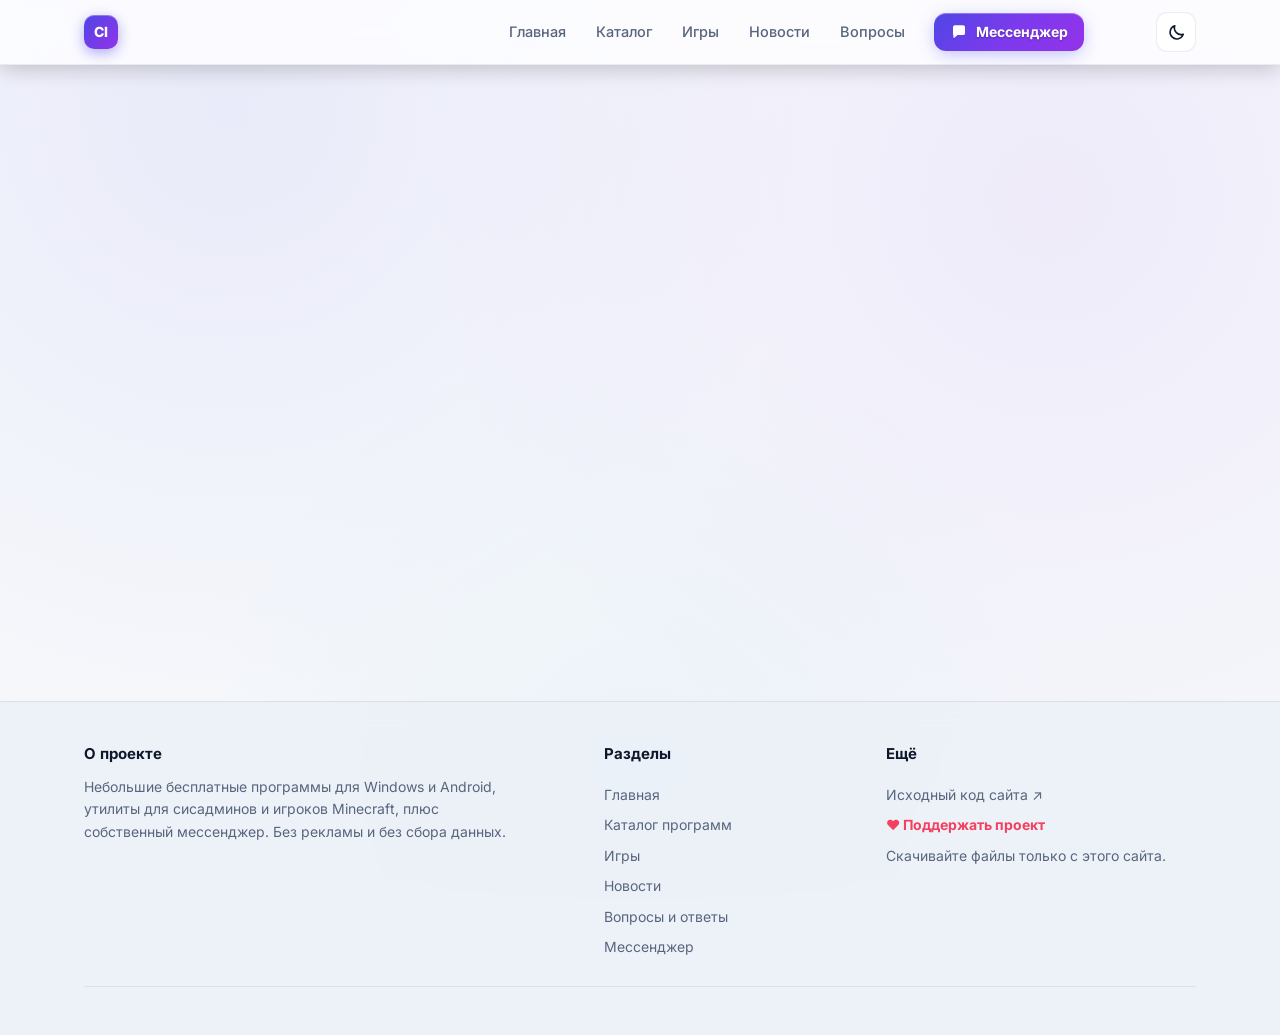
==== index.html @ 5ca85c85 "Новое оформление сайта: Modern Glassmorphism & Tech" ====
<!doctype html>
<html lang="ru">
<head>
<meta charset="utf-8">
<meta name="viewport" content="width=device-width, initial-scale=1, viewport-fit=cover">
<title>CISOFT — программы для Windows, Android и Minecraft</title>
<meta name="description" content="Бесплатные программы для Windows, Android, Minecraft и системных администраторов">
<meta name="theme-color" content="#111217">
<link rel="manifest" href="manifest.webmanifest">
<link rel="icon" href="img/pc-monitor/icon.png">
<link rel="apple-touch-icon" href="messenger/icons/icon-192.png">
<link rel="preconnect" href="https://fonts.googleapis.com">
<link rel="preconnect" href="https://fonts.gstatic.com" crossorigin>
<link href="https://fonts.googleapis.com/css2?family=Inter:wght@400;500;600;700;800&display=swap" rel="stylesheet">
<script>
  // Тема до отрисовки (без вспышки): сохранённая или системная
  (function () {
    var t = null;
    try { t = localStorage.getItem("ci-theme"); } catch (e) {}
    if (t !== "light" && t !== "dark") t = window.matchMedia && matchMedia("(prefers-color-scheme: light)").matches ? "light" : "dark";
    document.documentElement.setAttribute("data-theme", t);
  })();
</script>
<link rel="stylesheet" href="style.css">
<link rel="stylesheet" href="css/theme.css">
<link rel="stylesheet" href="css/header.css">
<link rel="stylesheet" href="css/catalog.css">
<link rel="stylesheet" href="css/pages.css">
<link rel="stylesheet" href="css/messenger.css">
<link rel="stylesheet" href="css/account.css">
<link rel="stylesheet" href="css/account-page.css">
<link rel="stylesheet" href="css/games.css">
<link rel="stylesheet" href="css/home.css">
<link rel="stylesheet" href="css/home-blocks.css">
</head>
<body>
<a class="skip" href="#app">К содержимому</a>
<header class="top" id="top">
  <div class="wrap">
    <a class="brand" href="#/"><span class="logo" id="logo">CI</span><span id="site-name"></span></a>
    <nav class="nav" aria-label="Разделы">
      <a href="#/" data-nav="home">Главная</a>
      <a href="#/catalog" data-nav="catalog">Каталог</a>
      <a href="#/games" data-nav="games">Игры</a>
      <a href="#/news" data-nav="news">Новости</a>
      <a href="#/faq" data-nav="faq">Вопросы</a>
      <a id="contact-link" href="#" target="_blank" rel="noopener" hidden>Связь</a>
      <a class="nav-ext" href="messenger/" target="_blank" rel="noopener"><span class="ext-long">Открыть в отдельной вкладке</span><span class="ext-short">В новой вкладке</span> ↗</a>
    </nav>
    <a class="nav-msg" href="#/messenger" data-nav="messenger">
      <svg viewBox="0 0 24 24" aria-hidden="true"><path d="M4 5.5A2.5 2.5 0 0 1 6.5 3h11A2.5 2.5 0 0 1 20 5.5v8a2.5 2.5 0 0 1-2.5 2.5H10l-4.2 3.6c-.5.4-1.3.1-1.3-.6V16A2.5 2.5 0 0 1 4 13.5z"/></svg>
      <span>Мессенджер</span><b class="nbadge" data-unread hidden></b>
    </a>
    <div class="acc-slot" id="acc-slot"></div>
    <button class="theme-btn" id="theme-btn" type="button" aria-label="Сменить тему" title="Сменить тему">
      <svg class="i-sun" viewBox="0 0 24 24" aria-hidden="true"><circle cx="12" cy="12" r="4.2"/><path d="M12 2v2.5M12 19.5V22M4.2 4.2 6 6M18 18l1.8 1.8M2 12h2.5M19.5 12H22M4.2 19.8 6 18M18 6l1.8-1.8"/></svg>
      <svg class="i-moon" viewBox="0 0 24 24" aria-hidden="true"><path d="M20.5 14.2A8.5 8.5 0 0 1 9.8 3.5a8.5 8.5 0 1 0 10.7 10.7z"/></svg>
    </button>
  </div>
</header>

<main id="app" class="wrap" tabindex="-1"></main>

<footer class="foot" id="foot">
  <div class="wrap">
    <div class="foot-about">
      <b>О проекте</b>
      <p>Небольшие бесплатные программы для Windows и Android, утилиты для сисадминов и игроков Minecraft, плюс собственный мессенджер. Без рекламы и без сбора данных.</p>
    </div>
    <div class="foot-links">
      <b>Разделы</b>
      <a href="#/">Главная</a>
      <a href="#/catalog">Каталог программ</a>
      <a href="#/games">Игры</a>
      <a href="#/news">Новости</a>
      <a href="#/faq">Вопросы и ответы</a>
      <a href="#/messenger">Мессенджер</a>
    </div>
    <div class="foot-links">
      <b>Ещё</b>
      <a href="https://github.com/dimka20cs2-sys/cisoft" target="_blank" rel="noopener">Исходный код сайта ↗</a>
      <a id="foot-contact" href="#" target="_blank" rel="noopener" hidden>Связь</a>
      <a class="foot-donate" href="https://send.monobank.ua/jar/9qj3AaxzT8" target="_blank" rel="noopener">♥ Поддержать проект</a>
      <span class="muted">Скачивайте файлы только с этого сайта.</span>
    </div>
    <div class="foot-copy" id="copy"></div>
  </div>
</footer>

<script src="items.js"></script>
<script src="js/core.js"></script>
<script src="js/catalog.js"></script>
<script src="js/item.js"></script>
<script src="js/item-extras.js"></script>
<script src="js/shop.js"></script>
<script src="js/news.js"></script>
<script src="js/faq.js"></script>
<script src="js/games.js"></script>
<script src="js/lan.js"></script>
<script src="js/home.js"></script>
<script src="js/home-blocks.js"></script>
<script src="js/home-info.js"></script>
<script src="js/messenger-host.js"></script>
<script src="js/ui.js"></script>
<script src="js/router.js"></script>
<script type="module" src="js/stats.js"></script>
<script type="module" src="js/account.js"></script>
<script type="module" src="js/games-top.js"></script>
</body>
</html>
---- style.css ----
/* Базовые стили CISOFT — Modern Glassmorphism & Tech Edition
   Тёмная тема по умолчанию; светлая — css/theme.css */
:root {
  --bg: #090a10;
  --bg2: #0f121d;
  --card: rgba(18, 22, 36, 0.65);
  --card2: rgba(28, 34, 56, 0.72);
  --card-hover: rgba(26, 32, 54, 0.88);
  --line: rgba(255, 255, 255, 0.08);
  --line2: rgba(255, 255, 255, 0.16);
  --glass-highlight: inset 0 1px 0 0 rgba(255, 255, 255, 0.12);
  --text: #f1f3f9;
  --muted: #8b95aa;

  /* Электрик индиго + неоновый фиолетовый акценты */
  --accent: #6366f1;
  --accent2: #a855f7;
  --accent-cyan: #06b6d4;
  --link: #818cf8;
  --link-hover: #a5b4fc;
  --good: #10b981;
  --warn: #f59e0b;
  --danger: #f43f5e;

  --head-bg: rgba(9, 10, 16, 0.72);
  --head-border: rgba(255, 255, 255, 0.08);
  --shadow: 0 20px 50px rgba(0, 0, 0, 0.6);
  --shadow-card: 0 8px 24px rgba(0, 0, 0, 0.35);
  --glow-accent: 0 0 24px rgba(99, 102, 241, 0.28);

  --radius: 16px;
  --radius-sm: 10px;
  --radius-lg: 22px;
  --hdr: 64px;

  /* Бейджи категорий */
  --b-sys: #818cf8;
  --b-games: #34d399;
  --b-config: #fbbf24;
  --b-media: #f472b6;
  --b-social: #38bdf8;
  --b-admin: #22d3ee;
  --b-android: #4ade80;
  --b-vpn: #a78bfa;
  --b-other: #c084fc;

  color-scheme: dark;
}

* { box-sizing: border-box; }
html { scroll-behavior: smooth; }
@media (prefers-reduced-motion: reduce) { html { scroll-behavior: auto; } }

body {
  margin: 0;
  background-color: var(--bg);
  background-image:
    radial-gradient(circle at 18% 12%, color-mix(in srgb, var(--accent) 9%, transparent) 0%, transparent 45%),
    radial-gradient(circle at 82% 22%, color-mix(in srgb, var(--accent2) 8%, transparent) 0%, transparent 50%),
    radial-gradient(circle at 50% 85%, color-mix(in srgb, var(--accent-cyan) 5%, transparent) 0%, transparent 45%);
  background-attachment: fixed;
  color: var(--text);
  font: 15px/1.6 "Inter", system-ui, -apple-system, BlinkMacSystemFont, "Segoe UI", Roboto, sans-serif;
  -webkit-font-smoothing: antialiased;
  -moz-osx-font-smoothing: grayscale;
}

/* Стилизация скроллбара */
::-webkit-scrollbar { width: 10px; height: 10px; }
::-webkit-scrollbar-track { background: var(--bg); }
::-webkit-scrollbar-thumb {
  background: color-mix(in srgb, var(--line2) 70%, transparent);
  border-radius: 99px;
  border: 2px solid var(--bg);
}
::-webkit-scrollbar-thumb:hover { background: var(--accent); }

a { color: var(--link); text-decoration: none; transition: color .15s, opacity .15s; }
a:hover { color: var(--link-hover); text-decoration: none; }
img { max-width: 100%; display: block; }
button { font: inherit; color: inherit; }
:focus-visible { outline: 2px solid var(--accent); outline-offset: 3px; }
.wrap { max-width: 1160px; margin: 0 auto; padding: 0 24px; }
#app { outline: none; min-height: calc(100vh - var(--hdr) - 200px); }
.muted { color: var(--muted); }

/* ── шапка ── */
.top {
  position: sticky; top: 0; z-index: 30;
  background: var(--head-bg);
  backdrop-filter: blur(20px) saturate(180%);
  -webkit-backdrop-filter: blur(20px) saturate(180%);
  border-bottom: 1px solid var(--head-border);
  box-shadow: 0 4px 20px rgba(0, 0, 0, 0.2);
}
.top .wrap { display: flex; align-items: center; gap: 16px; height: 64px; }
.brand {
  display: flex; align-items: center; gap: 11px;
  color: var(--text); font-weight: 700; font-size: 18px; letter-spacing: -.3px;
}
.brand:hover { text-decoration: none; }
.logo {
  width: 34px; height: 34px; border-radius: 10px; flex: none;
  background: linear-gradient(135deg, var(--accent), var(--accent2));
  display: grid; place-items: center; color: #fff; font-weight: 800; font-size: 14px;
  box-shadow: 0 4px 14px color-mix(in srgb, var(--accent) 45%, transparent), inset 0 1px 0 rgba(255, 255, 255, 0.3);
  transition: transform .2s, box-shadow .2s;
}
.brand:hover .logo { transform: scale(1.05); box-shadow: 0 6px 18px color-mix(in srgb, var(--accent) 60%, transparent); }
.top nav { margin-left: auto; display: flex; gap: 18px; }
.top nav a { color: var(--muted); font-size: 14.5px; font-weight: 500; }
.top nav a:hover { color: var(--text); text-decoration: none; }

/* ── герой каталога ── */
.hero { padding: 56px 0 32px; }
.hero h1 { font-size: clamp(32px, 5vw, 48px); line-height: 1.15; margin: 0 0 14px; letter-spacing: -.8px; font-weight: 800; }
.hero h1 span {
  background: linear-gradient(135deg, #fff 20%, var(--accent) 60%, var(--accent2) 100%);
  -webkit-background-clip: text; background-clip: text; color: transparent;
}
.hero p { color: var(--muted); font-size: 17px; max-width: 640px; margin: 0; line-height: 1.55; }

/* ── фильтры и поиск ── */
.tools { display: flex; flex-wrap: wrap; gap: 10px; align-items: center; margin: 12px 0 20px; }
.chip {
  border: 1px solid var(--line);
  background: var(--card);
  backdrop-filter: blur(12px); -webkit-backdrop-filter: blur(12px);
  color: var(--muted);
  padding: 8px 16px; border-radius: 99px; font: inherit; font-size: 14px; font-weight: 500; cursor: pointer;
  box-shadow: var(--glass-highlight);
  transition: all .2s cubic-bezier(0.16, 1, 0.3, 1);
}
.chip:hover {
  color: var(--text);
  border-color: var(--line2);
  transform: translateY(-1px);
  background: var(--card2);
}
.chip.on {
  background: linear-gradient(135deg, var(--accent), var(--accent2));
  border-color: transparent;
  color: #fff;
  box-shadow: 0 4px 16px color-mix(in srgb, var(--accent) 45%, transparent), inset 0 1px 0 rgba(255, 255, 255, 0.25);
}
.chip b { font-weight: 700; opacity: .85; margin-left: 5px; }

.search {
  margin-left: auto; min-width: 0; flex: 0 1 290px;
  background: var(--card);
  backdrop-filter: blur(12px); -webkit-backdrop-filter: blur(12px);
  border: 1px solid var(--line);
  color: var(--text);
  padding: 9px 16px; border-radius: 12px; font: inherit; font-size: 14px; outline: none;
  box-shadow: var(--glass-highlight);
  transition: border-color .2s, box-shadow .2s, background-color .2s;
}
.search::placeholder { color: var(--muted); }
.search:focus {
  border-color: var(--accent);
  background: var(--card2);
  box-shadow: 0 0 0 3px color-mix(in srgb, var(--accent) 25%, transparent), 0 8px 20px rgba(0, 0, 0, 0.25);
}

/* ── сетка карточек ── */
.grid { display: grid; grid-template-columns: repeat(auto-fill, minmax(300px, 1fr)); gap: 18px; padding-bottom: 60px; }
.card {
  position: relative;
  background: var(--card);
  backdrop-filter: blur(14px) saturate(160%);
  -webkit-backdrop-filter: blur(14px) saturate(160%);
  border: 1px solid var(--line);
  border-radius: var(--radius);
  padding: 22px;
  color: var(--text);
  display: flex; flex-direction: column; gap: 14px;
  box-shadow: var(--shadow-card), var(--glass-highlight);
  transition: transform .25s cubic-bezier(0.16, 1, 0.3, 1),
              border-color .25s ease,
              box-shadow .25s ease,
              background-color .25s ease;
}
.card:hover {
  background: var(--card-hover);
  border-color: color-mix(in srgb, var(--accent) 40%, var(--line2));
  transform: translateY(-4px);
  box-shadow: 0 18px 40px -8px rgba(0, 0, 0, 0.6),
              0 0 25px -4px color-mix(in srgb, var(--accent) 25%, transparent),
              var(--glass-highlight);
}
.card-head { display: flex; gap: 15px; align-items: center; }
.icon {
  width: 52px; height: 52px; border-radius: 13px; flex: none; object-fit: cover;
  background: var(--card2);
  box-shadow: 0 4px 12px rgba(0, 0, 0, 0.25), inset 0 1px 0 rgba(255, 255, 255, 0.1);
}
.icon.big { width: 88px; height: 88px; border-radius: 20px; box-shadow: 0 8px 24px rgba(0, 0, 0, 0.35); }
.icon.ph {
  display: grid; place-items: center; font-weight: 800; font-size: 22px; color: #fff;
  background: linear-gradient(135deg, var(--accent), var(--accent2));
}
.icon.big.ph { font-size: 36px; }
.card h3 { margin: 0 0 2px; font-size: 18.5px; font-weight: 700; line-height: 1.3; letter-spacing: -.2px; }
.card p { margin: 0; color: var(--muted); font-size: 14px; line-height: 1.55; flex: 1; }
.meta { display: flex; flex-wrap: wrap; align-items: center; gap: 8px 14px; font-size: 13px; color: var(--muted); }

/* Бейджи */
.badge {
  display: inline-flex; align-items: center; font-size: 12px; font-weight: 600; padding: 3px 10px; border-radius: 99px;
  background: color-mix(in srgb, var(--b-sys) 14%, transparent);
  color: var(--b-sys);
  border: 1px solid color-mix(in srgb, var(--b-sys) 28%, transparent);
  backdrop-filter: blur(8px);
  letter-spacing: .1px;
}
.badge.modpack, .badge.games {
  background: color-mix(in srgb, var(--b-games) 14%, transparent);
  color: var(--b-games);
  border-color: color-mix(in srgb, var(--b-games) 28%, transparent);
}
.badge.config {
  background: color-mix(in srgb, var(--b-config) 14%, transparent);
  color: var(--b-config);
  border-color: color-mix(in srgb, var(--b-config) 28%, transparent);
}
.badge.system {
  background: color-mix(in srgb, var(--b-sys) 14%, transparent);
  color: var(--b-sys);
  border-color: color-mix(in srgb, var(--b-sys) 28%, transparent);
}
.badge.media {
  background: color-mix(in srgb, var(--b-media) 14%, transparent);
  color: var(--b-media);
  border-color: color-mix(in srgb, var(--b-media) 28%, transparent);
}
.badge.social {
  background: color-mix(in srgb, var(--b-social) 14%, transparent);
  color: var(--b-social);
  border-color: color-mix(in srgb, var(--b-social) 28%, transparent);
}
.badge.admin {
  background: color-mix(in srgb, var(--b-admin) 14%, transparent);
  color: var(--b-admin);
  border-color: color-mix(in srgb, var(--b-admin) 28%, transparent);
}
.badge.android {
  background: color-mix(in srgb, var(--b-android) 14%, transparent);
  color: var(--b-android);
  border-color: color-mix(in srgb, var(--b-android) 28%, transparent);
}
.badge.vpn {
  background: color-mix(in srgb, var(--b-vpn) 14%, transparent);
  color: var(--b-vpn);
  border-color: color-mix(in srgb, var(--b-vpn) 28%, transparent);
}
.badge.other {
  background: color-mix(in srgb, var(--b-other) 14%, transparent);
  color: var(--b-other);
  border-color: color-mix(in srgb, var(--b-other) 28%, transparent);
}

.group { margin-bottom: 38px; }
.group .grid { padding-bottom: 0; }
.group-title { font-size: 21px; font-weight: 700; margin: 0 0 16px; display: flex; align-items: center; gap: 10px; letter-spacing: -.3px; }
.group-title span {
  font-size: 13px; font-weight: 600; color: var(--muted);
  background: var(--card); border: 1px solid var(--line); border-radius: 99px; padding: 2px 10px;
  backdrop-filter: blur(8px);
}
#grid { padding-bottom: 40px; }
.empty { color: var(--muted); padding: 50px 0; grid-column: 1 / -1; text-align: center; font-size: 16px; }

/* ── страница публикации ── */
.back { display: inline-flex; align-items: center; gap: 6px; margin: 28px 0 18px; color: var(--muted); font-size: 14.5px; font-weight: 500; }
.back:hover { color: var(--text); }
.item-head { display: flex; gap: 24px; align-items: center; flex-wrap: wrap; }
.item-head h1 { margin: 6px 0 4px; font-size: clamp(28px, 4vw, 38px); font-weight: 800; line-height: 1.2; letter-spacing: -.6px; }
.item-head p { margin: 6px 0 0; color: var(--muted); max-width: 660px; font-size: 16px; line-height: 1.55; }
.layout { display: grid; grid-template-columns: minmax(0, 1fr) 320px; gap: 32px; margin: 32px 0 70px; }
@media (max-width: 860px) { .layout { grid-template-columns: minmax(0, 1fr); } .side { order: -1; } .dl { position: static; } }

.dl {
  background: var(--card);
  backdrop-filter: blur(16px) saturate(160%);
  -webkit-backdrop-filter: blur(16px) saturate(160%);
  border: 1px solid var(--line);
  border-radius: var(--radius);
  padding: 22px; position: sticky; top: calc(var(--hdr) + 20px);
  box-shadow: var(--shadow-card), var(--glass-highlight);
}

/* Кнопки */
.btn {
  display: flex; align-items: center; justify-content: center; gap: 8px; width: 100%;
  background: linear-gradient(135deg, #4f46e5 0%, #7c3aed 50%, #9333ea 100%);
  color: #fff; font-weight: 700; font-size: 16px;
  padding: 14px 20px; border-radius: 12px; border: 0; cursor: pointer; text-align: center;
  box-shadow: 0 8px 24px -4px rgba(99, 102, 241, 0.45), inset 0 1px 0 rgba(255, 255, 255, 0.3);
  transition: transform .2s cubic-bezier(0.16, 1, 0.3, 1), box-shadow .2s ease, filter .2s ease;
}
.btn:hover {
  text-decoration: none;
  filter: brightness(1.08);
  transform: translateY(-2px);
  box-shadow: 0 12px 28px -4px rgba(99, 102, 241, 0.6), inset 0 1px 0 rgba(255, 255, 255, 0.4);
}
.btn:active { transform: translateY(0); }
.dl-list { display: grid; gap: 10px; }
.btn.btn2 {
  background: var(--card2);
  color: var(--text);
  font-size: 15px; padding: 12px; font-weight: 600;
  border: 1px solid var(--line2);
  box-shadow: var(--glass-highlight);
}
.btn.btn2:hover {
  background: var(--card-hover);
  border-color: var(--accent);
  box-shadow: 0 6px 18px rgba(0, 0, 0, 0.3), var(--glass-highlight);
}
.btn small { font-weight: 400; opacity: .85; }
.dl dl { margin: 18px 0 0; display: grid; grid-template-columns: auto 1fr; gap: 9px 12px; font-size: 14px; }
.dl dt { color: var(--muted); }
.dl dd { margin: 0; text-align: right; font-weight: 500; }
.dl h4 { margin: 20px 0 8px; font-size: 12.5px; color: var(--muted); font-weight: 700; text-transform: uppercase; letter-spacing: .6px; }
.dl ul { margin: 0; padding-left: 18px; font-size: 14px; line-height: 1.55; }

.shots .main {
  display: block; width: 100%; padding: 0; border-radius: var(--radius); overflow: hidden;
  border: 1px solid var(--line); cursor: zoom-in; background: var(--bg2);
  box-shadow: var(--shadow);
  transition: border-color .2s;
}
.shots .main:hover { border-color: var(--line2); }
.shots .main img { width: 100%; display: block; }
.thumbs { display: flex; gap: 10px; margin-top: 12px; overflow-x: auto; padding-bottom: 4px; }
.thumbs button {
  flex: none; width: 140px; padding: 0; border: 2px solid transparent; border-radius: 10px; overflow: hidden;
  background: var(--bg2); cursor: pointer; opacity: .65;
  transition: opacity .2s, border-color .2s, transform .2s;
}
.thumbs button:hover { opacity: .9; transform: translateY(-2px); }
.thumbs button.on { border-color: var(--accent); opacity: 1; box-shadow: 0 4px 14px color-mix(in srgb, var(--accent) 35%, transparent); }
.caption { color: var(--muted); font-size: 13.5px; margin-top: 8px; }

.section { margin-top: 38px; }
.section h2 { font-size: 21px; font-weight: 700; margin: 0 0 14px; letter-spacing: -.3px; }
.section p { margin: 0 0 12px; line-height: 1.6; }
.features { display: grid; grid-template-columns: repeat(auto-fill, minmax(230px, 1fr)); gap: 14px; }
.feature {
  background: var(--card);
  backdrop-filter: blur(12px); -webkit-backdrop-filter: blur(12px);
  border: 1px solid var(--line);
  border-radius: 14px; padding: 16px 18px;
  box-shadow: var(--glass-highlight);
  transition: border-color .2s, transform .2s;
}
.feature:hover { border-color: var(--line2); transform: translateY(-2px); }
.feature b { display: block; margin-bottom: 5px; font-size: 15px; }
.feature span { color: var(--muted); font-size: 14px; line-height: 1.5; }
.note {
  background: color-mix(in srgb, var(--warn) 10%, var(--card));
  border: 1px solid color-mix(in srgb, var(--warn) 35%, transparent);
  border-radius: 14px; padding: 14px 18px; margin-bottom: 12px; font-size: 14.5px;
  backdrop-filter: blur(10px);
}
.log { border-left: 2px solid var(--line2); padding-left: 18px; margin-bottom: 16px; }
.log b { margin-right: 8px; }
.log small { color: var(--muted); }
.log ul { margin: 8px 0 0; padding-left: 18px; color: var(--muted); line-height: 1.55; }
.tags { display: flex; flex-wrap: wrap; gap: 7px; margin-top: 12px; }
.tag {
  font-size: 12.5px; color: var(--muted);
  background: var(--card);
  border: 1px solid var(--line); border-radius: 99px; padding: 3px 11px;
  backdrop-filter: blur(8px);
}

/* ── лайтбокс ── */
.lightbox {
  position: fixed; inset: 0; z-index: 80;
  background: rgba(5, 6, 12, 0.94);
  backdrop-filter: blur(16px); -webkit-backdrop-filter: blur(16px);
  display: grid; place-items: center; padding: 24px; cursor: zoom-out;
}
.lightbox img { max-height: 92vh; width: auto; border-radius: 12px; box-shadow: 0 25px 60px rgba(0, 0, 0, 0.8); }

/* ── подвал ── */
footer { border-top: 1px solid var(--line); color: var(--muted); font-size: 14px; }
footer .wrap { display: flex; flex-wrap: wrap; gap: 10px 24px; padding: 24px 24px; }
footer .right { margin-left: auto; }

/* ── магазин Pro ── */
.pro-badge {
  display: inline-block; font-size: 11px; font-weight: 800; letter-spacing: .5px; color: #fff;
  padding: 3px 9px; border-radius: 99px;
  background: linear-gradient(135deg, #f59e0b, #ec4899);
  box-shadow: 0 2px 10px rgba(245, 158, 11, 0.35);
  vertical-align: middle; margin-left: 6px;
}
.shop {
  background: var(--card);
  backdrop-filter: blur(16px) saturate(160%);
  -webkit-backdrop-filter: blur(16px) saturate(160%);
  border: 1px solid var(--line); border-radius: var(--radius); padding: 24px; margin-bottom: 18px;
  position: relative; overflow: hidden;
  box-shadow: var(--shadow-card), var(--glass-highlight);
}
.shop::before { content: ""; position: absolute; inset: 0 0 auto 0; height: 3px; background: linear-gradient(90deg, #f59e0b, #ec4899, #a855f7); }
.shop-head { display: flex; align-items: baseline; gap: 10px; flex-wrap: wrap; margin-bottom: 12px; }
.shop-head .pro-badge { margin: 0; }
.shop-price { font-size: 30px; font-weight: 800; letter-spacing: -.5px; }
.shop-head small { color: var(--muted); font-size: 14px; }
.shop-perks { margin: 0 0 16px; padding-left: 20px; font-size: 14.5px; line-height: 1.6; }
.shop-perks li { margin: 4px 0; }
.shop-buttons { min-height: 48px; }
.shop-wait, .shop-test { color: var(--muted); font-size: 13px; padding: 10px 0; }
.shop-test { color: var(--warn); padding: 0 0 8px; }
.shop-note { color: var(--muted); font-size: 12.5px; margin: 12px 0 0; }
.shop-recover { margin-top: 12px; font-size: 13px; }
.shop-recover summary { cursor: pointer; color: var(--accent); }
.shop-recover form { display: grid; gap: 8px; margin-top: 10px; }
.shop-recover input {
  background: var(--card2); border: 1px solid var(--line); color: var(--text);
  padding: 10px 14px; border-radius: 10px; font: inherit; outline: none;
}
.shop-recover input:focus { border-color: var(--accent); }

.shop-modal {
  position: fixed; inset: 0; z-index: 80;
  background: rgba(5, 6, 12, 0.85);
  backdrop-filter: blur(14px); -webkit-backdrop-filter: blur(14px);
  display: grid; place-items: center; padding: 20px;
}
.shop-dialog {
  position: relative; background: var(--card2);
  backdrop-filter: blur(20px); -webkit-backdrop-filter: blur(20px);
  border: 1px solid var(--line2); border-radius: 20px; padding: 28px;
  max-width: 520px; width: 100%; box-shadow: 0 25px 70px rgba(0, 0, 0, 0.7);
}
.shop-dialog h2 { margin: 0 0 10px; font-size: 22px; }
.shop-dialog textarea {
  width: 100%; background: var(--bg2); color: var(--text); border: 1px solid var(--line);
  border-radius: 11px; padding: 12px; font: 13px Consolas, monospace; resize: none; word-break: break-all;
}
.shop-dialog label { display: block; color: var(--muted); font-size: 13px; margin: 14px 0 6px; }
.shop-row { display: flex; gap: 10px; margin: 14px 0; flex-wrap: wrap; }
.shop-row .btn { width: auto; flex: 1; }
.shop-dialog ol { padding-left: 20px; margin: 10px 0; line-height: 1.55; }
.shop-close { position: absolute; top: 12px; right: 16px; background: none; border: 0; color: var(--muted); font-size: 26px; cursor: pointer; }
.shop-close:hover { color: var(--text); }
.acc-key { display: block; font-size: 11px; color: var(--muted); word-break: break-all; margin-top: 4px; max-height: 2.6em; overflow: hidden; }
.card .pro-price { margin-left: auto; font-weight: 700; color: #f59e0b; }
.badge.pro {
  background: color-mix(in srgb, #f59e0b 16%, transparent);
  color: #f59e0b;
  border-color: color-mix(in srgb, #f59e0b 35%, transparent);
}
---- css/theme.css ----
/* Светлая тема CISOFT — Frosted Glassmorphism Edition
   Включается атрибутом <html data-theme="light"> (см. index.html и js/ui.js).
   Контраст текста ≥ 4.5:1, приятные стеклянные полупрозрачные поверхности. */
:root[data-theme="light"] {
  --bg: #f5f7fb;
  --bg2: #ebf0f8;
  --card: rgba(255, 255, 255, 0.76);
  --card2: rgba(240, 244, 252, 0.82);
  --card-hover: rgba(255, 255, 255, 0.96);
  --line: rgba(15, 23, 42, 0.08);
  --line2: rgba(15, 23, 42, 0.14);
  --glass-highlight: inset 0 1px 0 0 rgba(255, 255, 255, 0.95);
  --text: #0f172a;
  --muted: #58657d;

  --accent: #4f46e5;
  --accent2: #9333ea;
  --accent-cyan: #0891b2;
  --link: #4338ca;
  --link-hover: #312e81;
  --good: #059669;
  --warn: #d97706;
  --danger: #e11d48;

  --head-bg: rgba(255, 255, 255, 0.78);
  --head-border: rgba(15, 23, 42, 0.07);
  --shadow: 0 18px 45px -10px rgba(15, 23, 42, 0.12);
  --shadow-card: 0 4px 18px rgba(15, 23, 42, 0.05);

  --b-sys: #4338ca;
  --b-games: #059669;
  --b-config: #d97706;
  --b-media: #db2777;
  --b-social: #0284c7;
  --b-admin: #0891b2;
  --b-android: #16a34a;
  --b-vpn: #4f46e5;
  --b-other: #7e22ce;

  color-scheme: light;
}

:root[data-theme="light"] body {
  background-color: var(--bg);
  background-image:
    radial-gradient(circle at 18% 12%, color-mix(in srgb, var(--accent) 7%, transparent) 0%, transparent 45%),
    radial-gradient(circle at 82% 22%, color-mix(in srgb, var(--accent2) 6%, transparent) 0%, transparent 50%),
    radial-gradient(circle at 50% 85%, color-mix(in srgb, var(--accent-cyan) 4%, transparent) 0%, transparent 45%);
}

:root[data-theme="light"] ::-webkit-scrollbar-track { background: var(--bg); }
:root[data-theme="light"] ::-webkit-scrollbar-thumb {
  background: color-mix(in srgb, var(--line2) 90%, transparent);
  border: 2px solid var(--bg);
}
:root[data-theme="light"] ::-webkit-scrollbar-thumb:hover { background: var(--accent); }

:root[data-theme="light"] .card:hover {
  box-shadow: 0 16px 36px -8px rgba(79, 70, 229, 0.18),
              0 2px 10px rgba(15, 23, 42, 0.05),
              var(--glass-highlight);
}

:root[data-theme="light"] .note {
  background: rgba(254, 243, 199, 0.7);
  border-color: rgba(245, 158, 11, 0.35);
  color: #78350f;
}

:root[data-theme="light"] .lightbox { background: rgba(10, 12, 22, 0.88); }

/* Переключатель тем: иконка луны/солнца */
.theme-btn .i-moon { display: none; }
:root[data-theme="light"] .theme-btn .i-sun { display: none; }
:root[data-theme="light"] .theme-btn .i-moon { display: block; }

/* Плавный переход при смене темы */
@media (prefers-reduced-motion: no-preference) {
  body, .top, .card, .chip, .dl, .feature, .foot {
    transition: background-color .25s ease, border-color .25s ease, color .25s ease;
  }
}
---- css/header.css ----
/* Шапка главного сайта: разделы, кнопка «Мессенджер», переключатель темы */
.skip {
  position: absolute; left: 12px; top: -60px; z-index: 100;
  background: var(--accent); color: #fff; padding: 8px 16px; border-radius: 10px;
  font-weight: 600;
  box-shadow: 0 4px 16px rgba(99, 102, 241, 0.4);
}
.skip:focus { top: 12px; }
.sr-only {
  position: absolute; width: 1px; height: 1px; padding: 0; margin: -1px;
  overflow: hidden; clip: rect(0 0 0 0); white-space: nowrap; border: 0;
}

.top .nav { display: flex; align-items: center; gap: 4px; margin-left: auto; }
.top .nav a {
  color: var(--muted); font-size: 14.5px; font-weight: 500;
  padding: 7px 13px; border-radius: 10px; white-space: nowrap;
  transition: all .18s cubic-bezier(0.16, 1, 0.3, 1);
}
.top .nav a:hover {
  color: var(--text);
  background: color-mix(in srgb, var(--accent) 10%, var(--card));
  text-decoration: none;
}
.top .nav a.on {
  color: var(--text);
  background: color-mix(in srgb, var(--accent) 16%, var(--card2));
  font-weight: 600;
  box-shadow: var(--glass-highlight);
}
.top .nav .nav-ext { display: none; font-size: 13.5px; color: var(--link); }
.is-msgr .top .nav .nav-ext { display: inline-block; }

.nav-msg {
  position: relative; display: inline-flex; align-items: center; gap: 8px; flex: none;
  padding: 8px 16px; border-radius: 12px; color: #fff; font-weight: 700; font-size: 14px;
  background: linear-gradient(135deg, #4f46e5 0%, #7c3aed 50%, #9333ea 100%);
  box-shadow: 0 4px 18px -2px rgba(99, 102, 241, 0.45), inset 0 1px 0 rgba(255, 255, 255, 0.3);
  text-shadow: 0 1px 2px rgba(10, 10, 30, 0.3);
  transition: all .2s cubic-bezier(0.16, 1, 0.3, 1);
}
.nav-msg:hover {
  text-decoration: none;
  filter: brightness(1.08);
  transform: translateY(-2px);
  box-shadow: 0 8px 24px -2px rgba(99, 102, 241, 0.65), inset 0 1px 0 rgba(255, 255, 255, 0.4);
}
.nav-msg.on {
  box-shadow: 0 0 0 2px var(--bg), 0 0 0 4px var(--accent);
}
.nav-msg svg { width: 18px; height: 18px; fill: #fff; flex: none; }

/* Бейдж непрочитанных */
.nbadge {
  min-width: 20px; height: 20px; padding: 0 6px; border-radius: 99px;
  background: #f43f5e; color: #fff; font-size: 12px; font-weight: 800; line-height: 20px; text-align: center;
  box-shadow: 0 0 0 2px var(--bg), 0 2px 8px rgba(244, 63, 94, 0.5);
  text-shadow: none;
}
.nbadge[hidden] { display: none; }
.nav-msg .nbadge { position: absolute; top: -6px; right: -6px; }

.theme-btn {
  flex: none; width: 40px; height: 40px; display: grid; place-items: center;
  border-radius: 11px;
  border: 1px solid var(--line);
  background: var(--card);
  backdrop-filter: blur(12px); -webkit-backdrop-filter: blur(12px);
  color: var(--text);
  cursor: pointer;
  box-shadow: var(--glass-highlight);
  transition: all .2s cubic-bezier(0.16, 1, 0.3, 1);
}
.theme-btn:hover {
  border-color: var(--accent);
  color: var(--accent);
  background: var(--card2);
  transform: scale(1.05);
  box-shadow: 0 4px 16px color-mix(in srgb, var(--accent) 30%, transparent), var(--glass-highlight);
}
.theme-btn svg {
  width: 19px; height: 19px; fill: none; stroke: currentColor;
  stroke-width: 2; stroke-linecap: round; stroke-linejoin: round;
  transition: transform .3s ease;
}
.theme-btn:hover svg { transform: rotate(18deg); }

/* Телефон: мобильное меню */
@media (max-width: 759px) {
  .top .wrap { height: auto; flex-wrap: wrap; gap: 0 10px; padding-top: 10px; padding-bottom: 0; }
  .brand { height: 42px; margin-right: auto; }
  .nav-msg { order: 2; padding: 7px 13px; font-size: 13.5px; }
  .theme-btn { order: 3; width: 38px; height: 38px; }
  .top .nav {
    order: 4; flex: 1 1 100%; margin: 8px -24px 0; padding: 0 16px 8px;
    overflow-x: auto; scrollbar-width: none;
  }
  .top .nav::-webkit-scrollbar { display: none; }
  .top .nav a { padding: 6px 11px; }
  .is-msgr .top .nav .nav-ext { margin-left: auto; }
}
@media (max-width: 380px) {
  .nav-msg span { display: none; }
  .nav-msg { padding: 8px 11px; }
}
.nav-ext .ext-short { display: none; }
@media (max-width: 759px) {
  .nav-ext .ext-long { display: none; }
  .nav-ext .ext-short { display: inline; }
  .top .nav .nav-ext { font-size: 12.5px; padding-left: 6px; padding-right: 4px; }
}
@media (max-width: 430px) {
  .top .wrap { padding-left: 16px; padding-right: 16px; gap: 0 8px; }
  .top .nav { margin-left: -16px; margin-right: -16px; padding-left: 10px; padding-right: 10px; }
  .nav-msg { padding: 7px 11px; gap: 6px; }
}
@media (max-width: 380px) { .top .nav a { padding: 6px 9px; } }
---- css/catalog.css ----
/* Каталог и страница программы: итог в герое, сортировка, «Новое», счётчики, лайки, QR, «Поделиться»
   Tech & Glassmorphism Edition */
.hero-total {
  display: inline-flex; align-items: center; gap: 8px; margin-top: 18px;
  padding: 6px 16px; border-radius: 99px; font-size: 14px; font-weight: 600;
  background: var(--card);
  backdrop-filter: blur(12px); -webkit-backdrop-filter: blur(12px);
  border: 1px solid var(--line); color: var(--muted);
  box-shadow: var(--glass-highlight);
}
.hero-total::before {
  content: ""; width: 8px; height: 8px; border-radius: 50%;
  background: var(--good);
  box-shadow: 0 0 8px var(--good);
}

.tools2 { display: flex; flex-wrap: wrap; gap: 12px; align-items: center; margin: 0 0 26px; }
.seg {
  display: inline-flex; padding: 4px; gap: 3px;
  background: var(--card);
  backdrop-filter: blur(14px); -webkit-backdrop-filter: blur(14px);
  border: 1px solid var(--line); border-radius: 13px;
  box-shadow: var(--glass-highlight);
}
.seg button {
  border: 0; background: transparent; color: var(--muted); cursor: pointer;
  padding: 7px 14px; border-radius: 9px; font-size: 14px; font-weight: 500;
  transition: all .18s cubic-bezier(0.16, 1, 0.3, 1);
}
.seg button:hover { color: var(--text); }
.seg button.on {
  background: var(--card2);
  color: var(--text);
  font-weight: 600;
  box-shadow: 0 2px 8px rgba(0, 0, 0, 0.25), var(--glass-highlight);
}
@media (max-width: 600px) {
  .search { flex: 1 1 100%; margin-left: 0; }
  .seg { width: 100%; }
  .seg button { flex: 1; padding: 8px 6px; }
}

/* Карточка целиком кликабельна через растянутую ссылку; лайк — поверх */
.card-link { color: inherit; }
.card-link::after { content: ""; position: absolute; inset: 0; border-radius: inherit; }
.card-link:hover { text-decoration: none; }
.card:focus-within { border-color: var(--accent); }
.card-link:focus-visible { outline: none; }

.new-tag {
  display: inline-block; margin-left: 6px; padding: 2px 8px; border-radius: 99px; vertical-align: 1px;
  font-size: 11px; font-weight: 700; letter-spacing: .4px; text-transform: uppercase;
  background: linear-gradient(135deg, var(--accent), var(--accent2)); color: #fff;
  box-shadow: 0 2px 8px color-mix(in srgb, var(--accent) 40%, transparent);
}

/* Числа показываем только когда счётчики загрузились */
.stat { display: none; }
.stats-on .stat { display: inline; }
.stats-on .like .stat { display: inline; }

.like {
  position: relative; z-index: 1; display: inline-flex; align-items: center; gap: 6px;
  border: 1px solid var(--line);
  background: var(--card2);
  backdrop-filter: blur(10px); -webkit-backdrop-filter: blur(10px);
  color: var(--muted);
  padding: 7px 13px; border-radius: 11px; cursor: pointer; font-size: 14px; font-weight: 600;
  box-shadow: var(--glass-highlight);
  transition: color .18s, border-color .18s, background-color .18s, transform .18s;
}
.like:hover {
  color: var(--text); border-color: var(--line2); transform: translateY(-1px);
}
.like .heart { color: var(--muted); transition: transform .2s, color .18s; }
.like.on {
  color: var(--text);
  border-color: rgba(244, 63, 94, 0.5);
  background: rgba(244, 63, 94, 0.12);
  box-shadow: 0 4px 14px rgba(244, 63, 94, 0.25);
}
.like.on .heart { color: #f43f5e; animation: pop .3s ease; }
@keyframes pop { 50% { transform: scale(1.35); } }
@media (prefers-reduced-motion: reduce) { .like.on .heart { animation: none; } }
.like.sm { margin-left: auto; padding: 3px 10px; font-size: 13px; border-radius: 99px; gap: 5px; }
:root[data-theme="light"] .like.on .heart { color: #e11d48; }

/* Появление карточек */
.card.reveal { opacity: 0; transform: translateY(14px); transition: opacity .45s ease, transform .45s ease; }
.card.reveal.in { opacity: 1; transform: none; }

/* Блок скачивания на странице программы */
.rec { margin: -4px 0 6px; font-size: 13px; color: var(--good); text-align: center; font-weight: 700; letter-spacing: .2px; }
.item-actions { display: flex; flex-wrap: wrap; align-items: center; gap: 10px; margin-top: 16px; }
.item-actions .dl-count { font-size: 14px; color: var(--muted); margin-right: auto; }
.stats-on .item-actions .dl-count { display: inline; }
.share-btn {
  display: inline-flex; align-items: center; gap: 7px; cursor: pointer;
  border: 1px solid var(--line);
  background: var(--card2);
  backdrop-filter: blur(10px); -webkit-backdrop-filter: blur(10px);
  color: var(--text);
  padding: 8px 14px; border-radius: 11px; font-size: 14px; font-weight: 600;
  box-shadow: var(--glass-highlight);
  transition: all .18s cubic-bezier(0.16, 1, 0.3, 1);
}
.share-btn:hover { border-color: var(--accent); transform: translateY(-1px); }
.share-btn svg { width: 16px; height: 16px; fill: none; stroke: currentColor; stroke-width: 2; stroke-linecap: round; stroke-linejoin: round; }

.qr {
  display: flex; align-items: center; gap: 16px; margin-top: 18px; padding: 14px;
  background: var(--card2);
  backdrop-filter: blur(10px);
  border: 1px dashed var(--line2); border-radius: 14px;
}
.qr-code { width: 112px; height: 112px; flex: none; border-radius: 10px; overflow: hidden; background: #fff; box-shadow: 0 4px 12px rgba(0, 0, 0, 0.25); }
.qr:not(.ready) .qr-code { background: var(--card2); }
.qr-code svg { width: 100%; height: 100%; display: block; }
---- css/pages.css ----
/* Новости, вопросы и ответы, подвал, «Наверх», тосты
   Tech & Glassmorphism Edition */
.page-head { padding: 52px 0 24px; }
.page-head h1 { font-size: clamp(30px, 4.6vw, 42px); font-weight: 800; margin: 0 0 10px; letter-spacing: -.6px; line-height: 1.2; }
.page-head p { margin: 0; color: var(--muted); font-size: 16.5px; line-height: 1.55; }

/* ── новости ── */
.news { max-width: 800px; padding-bottom: 70px; }
.news-day { position: relative; padding-left: 28px; border-left: 2px solid var(--line2); margin-left: 8px; padding-bottom: 12px; }
.news-date { position: relative; font-size: 15.5px; font-weight: 700; color: var(--muted); margin: 0 0 16px; text-transform: none; }
.news-date::before {
  content: ""; position: absolute; left: -36px; top: 5px; width: 14px; height: 14px; border-radius: 50%;
  background: linear-gradient(135deg, var(--accent), var(--accent2));
  box-shadow: 0 0 0 4px var(--bg), 0 0 12px color-mix(in srgb, var(--accent) 60%, transparent);
}
.news-item {
  display: flex; gap: 16px; align-items: flex-start; margin-bottom: 14px;
  background: var(--card);
  backdrop-filter: blur(14px) saturate(160%);
  -webkit-backdrop-filter: blur(14px) saturate(160%);
  border: 1px solid var(--line); border-radius: var(--radius); padding: 18px 20px;
  box-shadow: var(--shadow-card), var(--glass-highlight);
  transition: all .25s cubic-bezier(0.16, 1, 0.3, 1);
}
.news-item:hover {
  transform: translateY(-3px);
  border-color: color-mix(in srgb, var(--accent) 35%, var(--line2));
  box-shadow: 0 16px 36px -8px rgba(0, 0, 0, 0.4), var(--glass-highlight);
}
.news-icon { flex: none; }
.news-icon .icon { width: 46px; height: 46px; border-radius: 12px; }
.news-body { min-width: 0; flex: 1; }
.news-title { display: flex; flex-wrap: wrap; align-items: center; gap: 8px 12px; }
.news-title > a { font-weight: 700; font-size: 16.5px; color: var(--text); letter-spacing: -.2px; }
.news-title > a:hover { color: var(--link); }
.news-title .new-tag { margin-left: 0; }
.ver { font-size: 13.5px; color: var(--muted); font-weight: 600; }
.news-body p { margin: 8px 0 0; color: var(--muted); font-size: 14.5px; line-height: 1.55; }
.news-body ul { margin: 8px 0 0; padding-left: 20px; font-size: 14.5px; line-height: 1.55; }

/* ── вопросы и ответы ── */
.faq { max-width: 840px; padding-bottom: 70px; }
.faq-sec { margin-bottom: 32px; }
.faq-sec h2 { font-size: 14px; text-transform: uppercase; letter-spacing: .8px; font-weight: 700; color: var(--accent); margin: 0 0 12px; }
.qa {
  background: var(--card);
  backdrop-filter: blur(14px) saturate(160%);
  -webkit-backdrop-filter: blur(14px) saturate(160%);
  border: 1px solid var(--line); border-radius: 14px; margin-bottom: 10px; overflow: hidden;
  box-shadow: var(--shadow-card), var(--glass-highlight);
  transition: border-color .2s, box-shadow .2s;
}
.qa[open] { border-color: color-mix(in srgb, var(--accent) 40%, var(--line2)); }
.qa summary {
  list-style: none; cursor: pointer; padding: 16px 52px 16px 20px; position: relative;
  font-weight: 600; font-size: 15.5px; letter-spacing: -.1px;
  transition: background-color .15s;
}
.qa summary::-webkit-details-marker { display: none; }
.qa summary:hover { background: color-mix(in srgb, var(--accent) 8%, var(--card2)); }
.chev {
  position: absolute; right: 20px; top: 50%; width: 9px; height: 9px; margin-top: -6px;
  border-right: 2px solid var(--muted); border-bottom: 2px solid var(--muted); transform: rotate(45deg);
  transition: transform .25s ease;
}
.qa[open] .chev { transform: rotate(225deg); margin-top: -2px; border-color: var(--accent); }
.qa-body { padding: 0 20px 18px; color: var(--text); font-size: 15px; line-height: 1.6; }
.qa-body p { margin: 0 0 10px; }
.qa-body ol { margin: 0 0 10px; padding-left: 22px; }
.qa-body li { margin-bottom: 5px; }
.faq-more { color: var(--muted); font-size: 15px; }

/* ── подвал ── */
.foot {
  border-top: 1px solid var(--line); color: var(--muted); font-size: 14px;
  background: color-mix(in srgb, var(--bg2) 80%, transparent);
  backdrop-filter: blur(16px); -webkit-backdrop-filter: blur(16px);
}
.foot .wrap { display: grid; grid-template-columns: 2fr 1fr 1.3fr; gap: 28px 44px; padding: 40px 24px 28px; }
.foot b { display: block; color: var(--text); margin-bottom: 10px; font-size: 15px; font-weight: 700; }
.foot p { margin: 0; max-width: 440px; line-height: 1.6; }
.foot-links { display: flex; flex-direction: column; gap: 8px; align-items: flex-start; }
.foot-links a { color: var(--muted); transition: color .15s; }
.foot-links a:hover { color: var(--text); }
.foot-copy { grid-column: 1 / -1; border-top: 1px solid var(--line); padding-top: 20px; font-size: 13px; color: var(--muted); }
@media (max-width: 760px) { .foot .wrap { grid-template-columns: 1fr 1fr; } .foot-about { grid-column: 1 / -1; } }
.is-msgr .foot { display: none; }

/* ── «Наверх» (слева от кнопки чата) ── */
.to-top {
  position: fixed; right: 92px; bottom: 28px; z-index: 40;
  width: 46px; height: 46px; border-radius: 50%; display: grid; place-items: center; cursor: pointer;
  border: 1px solid var(--line2);
  background: var(--card);
  backdrop-filter: blur(14px); -webkit-backdrop-filter: blur(14px);
  color: var(--text);
  box-shadow: var(--shadow), var(--glass-highlight);
  opacity: 0; transform: translateY(12px); pointer-events: none;
  transition: opacity .2s, transform .2s, border-color .2s, color .2s;
}
.to-top.show { opacity: 1; transform: none; pointer-events: auto; }
.to-top:hover {
  border-color: var(--accent); color: var(--accent);
  box-shadow: 0 8px 24px color-mix(in srgb, var(--accent) 30%, transparent), var(--glass-highlight);
}
.to-top svg { width: 20px; height: 20px; fill: none; stroke: currentColor; stroke-width: 2.2; stroke-linecap: round; stroke-linejoin: round; }
.is-msgr .to-top, .msgr-open .to-top { display: none; }

/* ── тосты ── */
.toasts {
  position: fixed; left: 50%; bottom: 26px; z-index: 90; transform: translateX(-50%);
  display: grid; gap: 10px; width: max-content; max-width: calc(100vw - 32px);
}
.toast {
  display: flex; align-items: center; gap: 12px; padding: 12px 14px 12px 18px;
  background: var(--card2);
  backdrop-filter: blur(18px); -webkit-backdrop-filter: blur(18px);
  color: var(--text);
  border: 1px solid var(--line2); border-radius: 14px;
  box-shadow: 0 16px 40px rgba(0, 0, 0, 0.6), var(--glass-highlight);
  font-size: 14.5px; font-weight: 500; animation: toast-in .25s cubic-bezier(0.16, 1, 0.3, 1);
}
.toast.out { opacity: 0; transform: translateY(10px); transition: opacity .25s, transform .25s; }
.toast-text { min-width: 0; overflow-wrap: anywhere; }
.toast-btn {
  border: 0; cursor: pointer; padding: 7px 14px; border-radius: 9px; font-weight: 700; font-size: 13px;
  background: linear-gradient(135deg, var(--accent), var(--accent2)); color: #fff; white-space: nowrap;
  box-shadow: 0 2px 10px color-mix(in srgb, var(--accent) 35%, transparent);
}
.toast-x { border: 0; background: transparent; color: var(--muted); cursor: pointer; padding: 4px 8px; font-size: 15px; }
.toast-x:hover { color: var(--text); }
@keyframes toast-in { from { opacity: 0; transform: translateY(12px) scale(.96); } }
@media (prefers-reduced-motion: reduce) { .toast { animation: none; } }

/* Приглашение в сеть SquadLAN (#/lan/<id>) */
.lan-invite {
  max-width: 640px; margin: 40px auto;
  background: var(--card);
  backdrop-filter: blur(18px) saturate(160%);
  -webkit-backdrop-filter: blur(18px) saturate(160%);
  border: 1px solid var(--line2); border-radius: 22px; padding: 32px; text-align: center;
  box-shadow: var(--shadow), var(--glass-highlight);
}
.lan-invite .lan-icon { width: 88px; height: 88px; border-radius: 20px; box-shadow: 0 8px 24px rgba(0, 0, 0, 0.35); }
.lan-invite h1 { font-size: 28px; font-weight: 800; margin: 16px 0 12px; letter-spacing: -.4px; }
.lan-id { font-size: 18px; display: flex; gap: 10px; align-items: center; justify-content: center; flex-wrap: wrap; }
.lan-id b { font-family: Consolas, monospace; letter-spacing: 1px; }
.lan-id .btn, .lan-actions .btn { width: auto; padding: 11px 18px; }
.lan-actions { display: flex; gap: 10px; justify-content: center; flex-wrap: wrap; margin: 20px 0; }
.lan-steps { text-align: left; color: var(--muted); line-height: 1.7; margin: 20px auto; max-width: 480px; }

/* Донат (банка Monobank) */
.btn.btn-donate {
  width: auto; display: inline-block; padding: 11px 18px;
  background: linear-gradient(135deg, #f43f5e, #ec4899);
  color: #fff; box-shadow: 0 4px 16px rgba(244, 63, 94, 0.4);
}
.h-donate { margin-top: 18px; color: var(--muted); }
.foot-donate { color: #f43f5e !important; font-weight: 700; }
---- css/messenger.css ----
/* Мессенджер внутри сайта: плавающая кнопка, выезжающая панель, страница #/messenger
   Tech & Glassmorphism Edition */
.fab {
  position: fixed; right: 24px; bottom: 24px; z-index: 60;
  width: 58px; height: 58px; border-radius: 50%; border: 0; cursor: pointer;
  display: grid; place-items: center; color: #fff;
  background: linear-gradient(135deg, #4f46e5 0%, #7c3aed 50%, #9333ea 100%);
  box-shadow: 0 10px 30px rgba(99, 102, 241, 0.5), inset 0 1px 0 rgba(255, 255, 255, 0.35);
  transition: transform .25s cubic-bezier(0.16, 1, 0.3, 1), box-shadow .25s ease;
}
.fab:hover {
  transform: translateY(-3px) scale(1.04);
  box-shadow: 0 16px 38px rgba(99, 102, 241, 0.7), inset 0 1px 0 rgba(255, 255, 255, 0.45);
}
.fab-i { grid-area: 1 / 1; display: grid; place-items: center; transition: opacity .2s, transform .2s; }
.fab svg { width: 26px; height: 26px; }
.fab .chat svg { fill: #fff; }
.fab .x svg { fill: none; stroke: #fff; stroke-width: 2.4; stroke-linecap: round; }
.fab .x { opacity: 0; transform: rotate(-90deg); }
.fab.is-open .chat { opacity: 0; transform: rotate(90deg); }
.fab.is-open .x { opacity: 1; transform: none; }
.fab .nbadge { position: absolute; top: -3px; right: -3px; }
.fab.is-open .nbadge { display: none; }
.is-msgr .fab { display: none; }

/* Общая рамка: по умолчанию спрятана */
.msgr {
  position: fixed; z-index: 55; display: flex; flex-direction: column; overflow: hidden;
  right: 24px; bottom: 96px; width: 420px; height: 650px;
  max-height: calc(100dvh - var(--hdr) - 116px); max-width: calc(100vw - 48px);
  background: var(--card2);
  backdrop-filter: blur(20px) saturate(180%);
  -webkit-backdrop-filter: blur(20px) saturate(180%);
  border: 1px solid var(--line2); border-radius: 20px;
  box-shadow: 0 25px 70px rgba(0, 0, 0, 0.75), var(--glass-highlight);
  opacity: 0; visibility: hidden; pointer-events: none;
  transform: translateY(18px) scale(.98); transform-origin: bottom right;
  transition: opacity .22s cubic-bezier(0.16, 1, 0.3, 1),
              transform .22s cubic-bezier(0.16, 1, 0.3, 1),
              visibility 0s linear .22s;
}
.msgr.open {
  opacity: 1; visibility: visible; pointer-events: auto; transform: none;
  transition: opacity .22s cubic-bezier(0.16, 1, 0.3, 1),
              transform .22s cubic-bezier(0.16, 1, 0.3, 1),
              visibility 0s;
}
@media (prefers-reduced-motion: reduce) { .msgr, .msgr.open, .fab, .fab-i { transition: none; } }

.msgr-bar {
  flex: none; display: flex; align-items: center; gap: 6px; height: 46px; padding: 0 8px 0 16px;
  border-bottom: 1px solid var(--line);
  background: color-mix(in srgb, var(--card2) 90%, transparent);
  font-size: 14px; font-weight: 600;
}
.msgr-bar .sp { flex: 1; }
.msgr-btn {
  width: 34px; height: 34px; border: 0; border-radius: 10px; background: transparent; color: var(--muted);
  display: grid; place-items: center; cursor: pointer; transition: all .15s;
}
.msgr-btn:hover { background: var(--card); color: var(--text); }
.msgr-btn svg { width: 18px; height: 18px; fill: none; stroke: currentColor; stroke-width: 2; stroke-linecap: round; stroke-linejoin: round; }
.msgr-body { flex: 1; min-height: 0; background: #090a10; }
.msgr-body iframe { display: block; width: 100%; height: 100%; border: 0; }

/* Страница #/messenger: на всю высоту под шапкой, без подвала */
.msgr.full {
  top: var(--hdr); left: 0; right: 0; bottom: auto; width: 100%; max-width: none;
  height: calc(100vh - var(--hdr)); height: calc(100dvh - var(--hdr)); max-height: none;
  border: 0; border-radius: 0; box-shadow: none;
  opacity: 1; visibility: visible; pointer-events: auto; transform: none; transition: none;
}
.msgr.full .msgr-bar { display: none; }
.is-msgr { overflow: hidden; }
.is-msgr #app { min-height: calc(100dvh - var(--hdr)); }

@media (max-width: 759px) {
  .fab { right: 18px; bottom: 18px; }
  .to-top { right: 84px; bottom: 24px; }
  .toasts { bottom: 88px; }
}
---- css/account.css ----
/* Аккаунт: кнопка «Войти» / аватар с меню в шапке, окно входа, звёздочка «Избранное»
   Tech & Glassmorphism Edition */

/* ── аватар ── */
.acc-ava {
  display: inline-grid; place-items: center; flex: none; border-radius: 50%; overflow: hidden;
  color: #fff; font-weight: 700; line-height: 1; letter-spacing: .3px; user-select: none;
  text-shadow: 0 1px 2px rgba(0, 0, 0, .3); background: var(--card2);
}
.acc-ava img { width: 100%; height: 100%; object-fit: cover; }

/* ── шапка ── */
.acc-slot { position: relative; flex: none; display: flex; align-items: center; min-width: 40px; }
.acc-login {
  height: 40px; padding: 0 18px; border-radius: 11px; cursor: pointer; white-space: nowrap;
  border: 1px solid var(--line2);
  background: var(--card);
  backdrop-filter: blur(12px); -webkit-backdrop-filter: blur(12px);
  color: var(--text); font-weight: 600; font-size: 14px;
  box-shadow: var(--glass-highlight);
  transition: all .2s cubic-bezier(0.16, 1, 0.3, 1);
}
.acc-login:hover {
  border-color: var(--accent); color: #fff;
  background: var(--card2);
  box-shadow: 0 4px 14px color-mix(in srgb, var(--accent) 25%, transparent), var(--glass-highlight);
}
.acc-btn {
  position: relative; padding: 0; border: 0; background: transparent; cursor: pointer; border-radius: 50%;
  display: grid; place-items: center; width: 40px; height: 40px;
}
.acc-btn .acc-ava { box-shadow: 0 0 0 2px var(--bg), 0 0 0 3px var(--line2); transition: box-shadow .2s; }
.acc-btn:hover .acc-ava, .acc-btn[aria-expanded="true"] .acc-ava { box-shadow: 0 0 0 2px var(--bg), 0 0 0 4px var(--accent); }
.acc-dot {
  position: absolute; top: 0; right: 0; width: 12px; height: 12px; border-radius: 50%;
  background: var(--good); box-shadow: 0 0 0 2px var(--bg), 0 0 8px var(--good);
}

.acc-menu {
  position: absolute; top: calc(100% + 12px); right: 0; z-index: 70; width: 260px; padding: 8px;
  background: var(--card2);
  backdrop-filter: blur(20px) saturate(180%);
  -webkit-backdrop-filter: blur(20px) saturate(180%);
  border: 1px solid var(--line2); border-radius: 18px;
  box-shadow: 0 20px 50px rgba(0, 0, 0, 0.65), var(--glass-highlight);
  animation: acc-pop .18s cubic-bezier(0.16, 1, 0.3, 1);
}
.acc-menu[hidden] { display: none; }
@keyframes acc-pop { from { opacity: 0; transform: translateY(-6px) scale(.98); } }
@media (prefers-reduced-motion: reduce) { .acc-menu { animation: none; } }
.acc-menu-head { display: flex; align-items: center; gap: 12px; padding: 10px 12px 14px; border-bottom: 1px solid var(--line); margin-bottom: 8px; }
.acc-menu-head > div { min-width: 0; display: grid; }
.acc-menu-head b, .acc-menu-head small { overflow: hidden; text-overflow: ellipsis; white-space: nowrap; }
.acc-menu-head b { font-weight: 700; font-size: 15px; }
.acc-menu-head small { color: var(--muted); font-size: 13px; }
.acc-menu [role="menuitem"] {
  display: flex; align-items: center; gap: 12px; width: 100%; padding: 10px 12px; border-radius: 11px;
  border: 0; background: transparent; color: var(--text); font-size: 14px; font-weight: 500; cursor: pointer; text-align: left;
  transition: background-color .15s, color .15s;
}
.acc-menu [role="menuitem"]:hover, .acc-menu [role="menuitem"]:focus-visible {
  background: color-mix(in srgb, var(--accent) 12%, var(--card));
  text-decoration: none; outline: none;
}
.acc-menu svg { width: 18px; height: 18px; flex: none; fill: none; stroke: var(--muted); stroke-width: 2; stroke-linecap: round; stroke-linejoin: round; }
.acc-menu [data-act="logout"] { color: #f43f5e; }
.acc-menu [data-act="logout"] svg { stroke: currentColor; }
.acc-menu .nbadge, .acc-cnt { margin-left: auto; }
.acc-cnt {
  min-width: 20px; height: 20px; padding: 0 6px; border-radius: 99px; font-size: 12px; font-weight: 700;
  line-height: 20px; text-align: center; background: var(--good); color: #fff;
}
:root[data-theme="light"] .acc-menu [data-act="logout"] { color: #e11d48; }

@media (max-width: 759px) {
  .acc-slot { order: 3; }
  .acc-login { height: 38px; padding: 0 14px; font-size: 13.5px; }
  .acc-btn { width: 38px; height: 38px; }
  .acc-btn .acc-ava { width: 34px !important; height: 34px !important; font-size: 13px !important; }
}

/* ── звёздочка «Избранное» ── */
.fav {
  position: relative; z-index: 1; display: inline-flex; align-items: center; gap: 6px; cursor: pointer;
  border: 1px solid var(--line);
  background: var(--card2);
  backdrop-filter: blur(10px); -webkit-backdrop-filter: blur(10px);
  color: var(--muted);
  padding: 7px 13px; border-radius: 11px; font-size: 14px; font-weight: 600;
  box-shadow: var(--glass-highlight);
  transition: all .18s cubic-bezier(0.16, 1, 0.3, 1);
}
.fav:hover { color: var(--text); border-color: var(--line2); transform: translateY(-1px); }
.fav .star { font-size: 15px; line-height: 1; }
.fav.on {
  color: var(--text);
  border-color: rgba(245, 158, 11, 0.55);
  background: rgba(245, 158, 11, 0.14);
  box-shadow: 0 4px 14px rgba(245, 158, 11, 0.25);
}
.fav.on .star { color: #f59e0b; animation: pop .3s ease; }
:root[data-theme="light"] .fav.on .star { color: #d97706; }
@media (prefers-reduced-motion: reduce) { .fav.on .star { animation: none; } }
.fav.sm { padding: 3px 9px; border-radius: 99px; font-size: 13px; }
.meta .fav.sm { margin-left: auto; }
.meta .fav.sm + .like.sm { margin-left: 0; }

/* ── окно входа / подтверждения ── */
.am-back {
  position: fixed; inset: 0; z-index: 95; display: grid; place-items: center; padding: 20px;
  background: rgba(6, 8, 16, 0.78);
  backdrop-filter: blur(16px); -webkit-backdrop-filter: blur(16px);
  animation: am-fade .18s ease;
  overflow-y: auto;
}
@keyframes am-fade { from { opacity: 0; } }
.am {
  position: relative; width: 100%; max-width: 440px; padding: 28px; border-radius: 22px;
  background: var(--card2);
  backdrop-filter: blur(20px); -webkit-backdrop-filter: blur(20px);
  border: 1px solid var(--line2);
  box-shadow: 0 25px 70px rgba(0, 0, 0, 0.7), var(--glass-highlight);
  color: var(--text);
}
.am-x {
  position: absolute; top: 14px; right: 14px; width: 34px; height: 34px; border-radius: 10px;
  border: 0; background: transparent; color: var(--muted); cursor: pointer; font-size: 16px;
  display: grid; place-items: center; transition: all .15s;
}
.am-x:hover { background: var(--card); color: var(--text); }
.am-brand { display: flex; align-items: center; gap: 14px; margin-bottom: 20px; padding-right: 30px; }
.am-brand h2 { margin: 0; font-size: 19px; font-weight: 700; line-height: 1.3; letter-spacing: -.2px; }
.am-brand small { color: var(--muted); font-size: 13px; }
.am-tabs {
  display: flex; gap: 3px; padding: 4px; margin-bottom: 18px;
  background: var(--bg2); border: 1px solid var(--line); border-radius: 13px;
}
.am-tabs button {
  flex: 1; border: 0; background: transparent; color: var(--muted); padding: 8px 6px; border-radius: 9px;
  cursor: pointer; font-size: 13.5px; font-weight: 600; white-space: nowrap;
  transition: all .15s;
}
.am-tabs button:hover { color: var(--text); }
.am-tabs button.on {
  background: var(--card); color: var(--text);
  box-shadow: 0 2px 8px rgba(0, 0, 0, 0.25), var(--glass-highlight);
}
.am-h { margin: 0 0 14px; font-size: 20px; font-weight: 700; letter-spacing: -.3px; padding-right: 30px; }
.am-h.danger { color: #f43f5e; }
:root[data-theme="light"] .am-h.danger { color: #e11d48; }
.am-why {
  margin: 0 0 16px; padding: 12px 14px; border-radius: 12px; font-size: 14px;
  background: color-mix(in srgb, var(--accent) 14%, transparent);
  border: 1px solid color-mix(in srgb, var(--accent) 30%, transparent);
}
.am-p { margin: 0 0 14px; color: var(--muted); font-size: 14.5px; line-height: 1.55; }
.am-ul { margin: 0 0 14px; padding-left: 20px; font-size: 14px; line-height: 1.55; }
.am-ul li { margin-bottom: 4px; }
.af { margin-bottom: 14px; }
.af label { display: block; margin-bottom: 6px; font-size: 13px; font-weight: 600; color: var(--muted); }
.ain {
  width: 100%; height: 44px; padding: 0 14px; border-radius: 12px; font: inherit; font-size: 15px;
  border: 1px solid var(--line2); background: var(--bg); color: var(--text);
  outline: none; transition: border-color .2s, box-shadow .2s;
}
.ain:focus {
  border-color: var(--accent);
  box-shadow: 0 0 0 3px color-mix(in srgb, var(--accent) 25%, transparent);
}
.af-hint { margin: -6px 0 14px; font-size: 12.5px; color: var(--muted); }
.am-err { min-height: 0; margin: 0 0 12px; font-size: 14px; color: #f43f5e; font-weight: 500; }
.am-err:empty { margin: 0; }
.am-err.ok { color: var(--good); }
:root[data-theme="light"] .am-err { color: #e11d48; }
:root[data-theme="light"] .am-err.ok { color: var(--good); }
.am-btn {
  width: 100%; height: 46px; border: 0; border-radius: 13px; cursor: pointer; color: #fff; font-weight: 700; font-size: 15.5px;
  background: linear-gradient(135deg, #4f46e5 0%, #7c3aed 50%, #9333ea 100%);
  box-shadow: 0 6px 20px -2px rgba(99, 102, 241, 0.45), inset 0 1px 0 rgba(255, 255, 255, 0.3);
  transition: all .2s cubic-bezier(0.16, 1, 0.3, 1);
}
.am-btn:hover {
  filter: brightness(1.08);
  transform: translateY(-1px);
  box-shadow: 0 8px 26px -2px rgba(99, 102, 241, 0.6), inset 0 1px 0 rgba(255, 255, 255, 0.4);
}
.am-btn:disabled, .acc-btn2:disabled { opacity: .6; cursor: progress; }
.am-foot { display: flex; justify-content: space-between; gap: 10px; margin-top: 16px; flex-wrap: wrap; }
.am-link { border: 0; background: transparent; padding: 0; color: var(--link); cursor: pointer; font-size: 14px; font-weight: 500; }
.am-link:hover { text-decoration: underline; color: var(--link-hover); }
.am-row { display: flex; justify-content: flex-end; gap: 10px; flex-wrap: wrap; }
.am-open { overflow: hidden; }
---- css/account-page.css ----
/* Страница «Личный кабинет» (#/account)
   Tech & Glassmorphism Edition */
.acc-layout { display: grid; grid-template-columns: minmax(0, 1fr) 350px; gap: 24px; align-items: start; padding-bottom: 24px; }
.acc-main, .acc-side { display: grid; gap: 24px; min-width: 0; }
@media (max-width: 900px) {
  .acc-layout { display: flex; flex-direction: column; align-items: stretch; gap: 18px; }
  .acc-main, .acc-side { display: contents; }
  .acc-profile { order: 1; }
  #acc-fav { order: 2; }
  #acc-dl { order: 3; }
  #acc-likes { order: 4; }
  #acc-msgr { order: 5; }
  #acc-sec { order: 6; }
}
.acc-card {
  background: var(--card);
  backdrop-filter: blur(14px) saturate(160%);
  -webkit-backdrop-filter: blur(14px) saturate(160%);
  border: 1px solid var(--line); border-radius: var(--radius);
  padding: 22px 24px; min-width: 0;
  box-shadow: var(--shadow-card), var(--glass-highlight);
}
.acc-card[hidden] { display: none; }
.acc-admin { margin-bottom: 70px; }
.acc-layout:last-child, .acc-layout:has(+ .acc-admin[hidden]) { padding-bottom: 70px; }
.acc-card-head { display: flex; align-items: center; justify-content: space-between; gap: 12px; margin-bottom: 16px; }
.acc-card-head h2 { margin: 0; font-size: 18px; font-weight: 700; letter-spacing: -.2px; display: flex; align-items: center; gap: 10px; }
.acc-n {
  font-size: 12.5px; font-weight: 600; color: var(--muted); background: var(--bg2);
  border: 1px solid var(--line); border-radius: 99px; padding: 1px 9px;
}
.acc-tag {
  font-size: 11px; font-weight: 700; text-transform: uppercase; letter-spacing: .4px; padding: 2px 9px; border-radius: 99px;
  background: linear-gradient(135deg, var(--accent), var(--accent2)); color: #fff;
  box-shadow: 0 2px 8px color-mix(in srgb, var(--accent) 35%, transparent);
}
.acc-p { margin: 0 0 14px; font-size: 14.5px; line-height: 1.55; }
.acc-unread { color: #f43f5e; font-size: 16px; }
.acc-empty { color: var(--muted); font-size: 14.5px; padding: 8px 0 6px; }
.acc-link { border: 0; background: transparent; color: var(--link); cursor: pointer; font-size: 14px; padding: 0; font-weight: 500; }
.acc-link:hover { text-decoration: underline; color: var(--link-hover); }

/* ── кнопки ── */
.acc-btn2 {
  display: inline-flex; align-items: center; justify-content: center; gap: 8px; cursor: pointer;
  height: 42px; padding: 0 18px; border-radius: 12px; font-size: 14px; font-weight: 600; white-space: nowrap;
  border: 1px solid var(--line2); background: var(--card2); color: var(--text);
  box-shadow: var(--glass-highlight);
  transition: all .2s cubic-bezier(0.16, 1, 0.3, 1);
}
.acc-btn2:hover { border-color: var(--accent); color: var(--link-hover); transform: translateY(-1px); }
.acc-btn2.primary {
  border: 0; color: #fff;
  background: linear-gradient(135deg, #4f46e5 0%, #7c3aed 50%, #9333ea 100%);
  box-shadow: 0 4px 16px color-mix(in srgb, var(--accent) 45%, transparent), inset 0 1px 0 rgba(255, 255, 255, 0.3);
}
.acc-btn2.primary:hover { filter: brightness(1.08); color: #fff; }
.acc-btn2.danger {
  border-color: rgba(244, 63, 94, 0.5); color: #f43f5e;
  background: rgba(244, 63, 94, 0.08);
}
.acc-btn2.danger:hover { background: rgba(244, 63, 94, 0.16); }
:root[data-theme="light"] .acc-btn2.danger { color: #e11d48; }
.acc-btn2.sm { height: 36px; padding: 0 14px; font-size: 13px; }
.acc-btn2 svg { width: 17px; height: 17px; fill: none; stroke: currentColor; stroke-width: 2; stroke-linecap: round; stroke-linejoin: round; }

/* ── списки программ ── */
.acc-list { list-style: none; margin: 0; padding: 0; }
.acc-row { display: flex; align-items: center; gap: 14px; padding: 12px 0; border-top: 1px solid var(--line); }
.acc-row:first-child { border-top: 0; padding-top: 2px; }
.acc-row-ico .icon { width: 44px; height: 44px; border-radius: 11px; }
.acc-row-ico .icon.ph { font-size: 19px; }
.acc-row-main { flex: 1; min-width: 0; display: grid; gap: 2px; }
.acc-row-top { display: flex; align-items: center; gap: 8px; flex-wrap: wrap; }
.acc-row-name { color: var(--text); font-weight: 700; font-size: 15.5px; letter-spacing: -.2px; }
.acc-row-name:hover { color: var(--link); }
.acc-row-top .badge { font-size: 11px; padding: 1px 7px; }
.acc-row-main small { color: var(--muted); font-size: 13.5px; overflow: hidden; text-overflow: ellipsis; white-space: nowrap; }
.acc-upd {
  justify-self: start; margin-top: 4px; padding: 3px 11px; border-radius: 99px; font-size: 12.5px; font-weight: 700;
  background: color-mix(in srgb, var(--good) 15%, transparent); color: var(--good); border: 1px solid color-mix(in srgb, var(--good) 30%, transparent);
}
.acc-upd::before { content: "↑ "; }
.acc-upd:hover { text-decoration: none; filter: brightness(1.1); }
.acc-time { flex: none; color: var(--muted); font-size: 13px; white-space: nowrap; }
.acc-row .fav.sm, .acc-row .like.sm { margin-left: 0; flex: none; }

/* ── профиль ── */
.acc-pv { display: flex; align-items: center; gap: 18px; margin-bottom: 14px; }
.acc-pv-info { min-width: 0; display: grid; gap: 2px; font-size: 14px; color: var(--muted); }
.acc-pv-info span { overflow: hidden; text-overflow: ellipsis; white-space: nowrap; }
.acc-pv-name { color: var(--text); font-size: 20px; font-weight: 700; line-height: 1.3; letter-spacing: -.3px; overflow-wrap: anywhere; }
.acc-pv-un { color: var(--link); font-weight: 600; }
.acc-pv-btns { display: flex; gap: 10px; flex-wrap: wrap; margin-bottom: 16px; }
.acc-inline { display: flex; gap: 10px; }
.acc-inline .ain { min-width: 0; flex: 1; height: 42px; }
.acc-form { margin: 0; }

/* ── безопасность ── */
#acc-sec { display: grid; gap: 14px; }
#acc-sec .acc-card-head { margin-bottom: 0; }
.acc-det { border: 1px solid var(--line); border-radius: 13px; overflow: hidden; }
.acc-det summary { cursor: pointer; padding: 12px 16px; font-weight: 600; font-size: 14.5px; list-style: none; position: relative; }
.acc-det summary::-webkit-details-marker { display: none; }
.acc-det summary::after { content: "▾"; position: absolute; right: 16px; color: var(--muted); transition: transform .2s; }
.acc-det[open] summary::after { transform: rotate(180deg); color: var(--accent); }
.acc-det form { padding: 4px 16px 16px; }
#acc-sec > .acc-btn2 { justify-self: start; }
.acc-danger { border: 1px dashed rgba(244, 63, 94, 0.45); border-radius: 13px; padding: 14px 16px; background: rgba(244, 63, 94, 0.04); }
.acc-danger b { font-size: 14.5px; color: #f43f5e; }
.acc-danger p { margin: 4px 0 12px; font-size: 13.5px; color: var(--muted); }

/* ── приглашение войти ── */
.acc-invite { max-width: 580px; margin: 0 0 70px; padding: 32px; border-radius: 22px; }
.acc-invite h2 { margin: 0 0 14px; font-size: 23px; font-weight: 800; letter-spacing: -.4px; }
.acc-invite-ico {
  width: 60px; height: 60px; border-radius: 18px; display: grid; place-items: center; margin-bottom: 16px;
  background: linear-gradient(135deg, var(--accent), var(--accent2));
  box-shadow: 0 6px 20px color-mix(in srgb, var(--accent) 45%, transparent);
}
.acc-invite-ico svg { width: 30px; height: 30px; fill: none; stroke: #fff; stroke-width: 2; stroke-linecap: round; }
.acc-perks { list-style: none; margin: 0 0 22px; padding: 0; display: grid; gap: 10px; font-size: 15px; color: var(--muted); }
.acc-perks b { color: var(--text); }
.acc-invite-btns { display: flex; gap: 12px; flex-wrap: wrap; }

/* ── админ-статистика ── */
.acc-table-wrap { overflow-x: auto; border: 1px solid var(--line); border-radius: 14px; }
.acc-table { width: 100%; border-collapse: collapse; font-size: 14px; }
.acc-table th, .acc-table td { padding: 10px 16px; text-align: left; border-bottom: 1px solid var(--line); white-space: nowrap; }
.acc-table .num { text-align: right; font-variant-numeric: tabular-nums; }
.acc-table thead th { background: var(--bg2); padding: 0; }
.acc-table th button {
  width: 100%; border: 0; background: transparent; cursor: pointer; padding: 12px 16px; font-weight: 700;
  font-size: 13.5px; color: var(--muted); text-align: inherit; display: flex; gap: 6px; align-items: center;
}
.acc-table th.num button { justify-content: flex-end; }
.acc-table th button:hover, .acc-table th[aria-sort="ascending"] button, .acc-table th[aria-sort="descending"] button { color: var(--text); }
.acc-table .arr { font-size: 10px; color: var(--accent); min-width: 8px; }
.acc-table tbody tr:hover { background: var(--card2); }
.acc-table td a { color: var(--text); font-weight: 600; }
.acc-table td a:hover { color: var(--link); }
.acc-table tfoot td { font-weight: 700; border-bottom: 0; }

@media (max-width: 520px) {
  .acc-card { padding: 18px 16px; }
  .acc-time { font-size: 12px; white-space: normal; text-align: right; max-width: 92px; }
  .acc-pv { gap: 14px; }
}
---- css/games.css ----
/* Раздел «Игры»: #/games (список) и #/games/<id> (игра в iframe)
   Tech & Glassmorphism Edition */
.games-grid { display: grid; grid-template-columns: repeat(auto-fill, minmax(310px, 1fr)); gap: 20px; margin-bottom: 36px; }
.game-card {
  display: flex; flex-direction: column;
  background: var(--card);
  backdrop-filter: blur(14px) saturate(160%);
  -webkit-backdrop-filter: blur(14px) saturate(160%);
  border: 1px solid var(--line); border-radius: 18px; overflow: hidden; color: var(--text);
  box-shadow: var(--shadow-card), var(--glass-highlight);
  transition: transform .25s cubic-bezier(0.16, 1, 0.3, 1), border-color .25s ease, box-shadow .25s ease;
}
.game-card:hover {
  text-decoration: none; transform: translateY(-4px);
  border-color: var(--gc, var(--accent));
  box-shadow: 0 18px 40px -8px color-mix(in srgb, var(--gc, var(--accent)) 25%, transparent), var(--glass-highlight);
}
.game-cover { position: relative; aspect-ratio: 16 / 9; background: #07080d; overflow: hidden; }
.game-cover img { width: 100%; height: 100%; object-fit: cover; display: block; transition: transform .4s cubic-bezier(0.16, 1, 0.3, 1); }
.game-card:hover .game-cover img { transform: scale(1.05); }
.game-play {
  position: absolute; right: 14px; bottom: 14px;
  background: var(--gc, var(--accent)); color: #fff; font-weight: 800; padding: 8px 16px; border-radius: 999px; font-size: 14px;
  box-shadow: 0 6px 20px rgba(0, 0, 0, 0.5), inset 0 1px 0 rgba(255, 255, 255, 0.3);
  text-shadow: 0 1px 2px rgba(0, 0, 0, 0.3);
}
.game-info { display: flex; gap: 14px; padding: 16px 18px 18px; align-items: flex-start; }
.game-icon { width: 52px; height: 52px; border-radius: 13px; flex: none; box-shadow: 0 4px 12px rgba(0,0,0,0.3); }
.game-info b { display: block; font-size: 18px; font-weight: 700; margin-bottom: 5px; letter-spacing: -.2px; }
.game-info small { display: block; color: var(--muted); font-size: 14px; line-height: 1.5; }
.game-best { display: inline-block; margin-top: 10px; font-style: normal; font-size: 13.5px; font-weight: 700; color: var(--gc, var(--good)); }

.game-page { display: grid; grid-template-columns: minmax(0, 1fr) 320px; gap: 22px; margin: 20px 0 36px; }
.game-bar { grid-column: 1 / -1; display: flex; flex-wrap: wrap; align-items: center; gap: 12px; }
.game-bar h1 { font-size: 26px; font-weight: 800; margin: 0 auto 0 6px; letter-spacing: -.4px; }
.game-bar .btn { width: auto; padding: 10px 18px; font-size: 14.5px; }
.game-bar .game-best { margin: 0 8px 0 0; font-size: 14.5px; }
.game-frame {
  position: relative; background: #07080d;
  border: 1px solid var(--line2); border-radius: 20px; overflow: hidden;
  height: min(78vh, 760px); min-height: 480px;
  box-shadow: var(--shadow);
}
.game-frame iframe { position: absolute; inset: 0; width: 100%; height: 100%; border: 0; display: block; }
.game-frame:fullscreen { border-radius: 0; border: 0; height: 100%; }
.game-side { display: flex; flex-direction: column; gap: 16px; }
.game-side section {
  background: var(--card);
  backdrop-filter: blur(14px) saturate(160%);
  -webkit-backdrop-filter: blur(14px) saturate(160%);
  border: 1px solid var(--line); border-radius: 16px; padding: 18px 20px;
  box-shadow: var(--shadow-card), var(--glass-highlight);
}
.game-side section:empty { display: none; }
.game-side h2 { font-size: 17px; font-weight: 700; margin: 0 0 10px; letter-spacing: -.2px; }
.game-side ul { margin: 0; padding-left: 20px; color: var(--muted); font-size: 14.5px; line-height: 1.6; }
.games-mini { display: flex; flex-direction: column; gap: 10px; }
.games-mini a { display: flex; align-items: center; gap: 12px; color: var(--text); font-weight: 600; font-size: 15px; }
.games-mini a:hover { color: var(--link); }
.games-mini img { width: 40px; height: 40px; border-radius: 10px; box-shadow: 0 2px 8px rgba(0,0,0,0.25); }

/* Таблица лидеров */
.top-list { list-style: none; margin: 0; padding: 0; counter-reset: top; font-size: 14px; }
.top-list li { display: flex; gap: 10px; align-items: center; padding: 8px 0; border-bottom: 1px solid var(--line); }
.top-list li:last-child { border-bottom: 0; }
.top-list li::before { counter-increment: top; content: counter(top); width: 22px; text-align: center; font-weight: 800; color: var(--muted); }
.top-list li:nth-child(1)::before { content: "🥇"; }
.top-list li:nth-child(2)::before { content: "🥈"; }
.top-list li:nth-child(3)::before { content: "🥉"; }
.top-list .who { flex: 1; min-width: 0; overflow: hidden; text-overflow: ellipsis; white-space: nowrap; }
.top-list .me .who { color: var(--accent); font-weight: 700; }
.top-list .pts { font-weight: 700; font-variant-numeric: tabular-nums; }
.top-note { color: var(--muted); font-size: 13px; margin: 10px 0 0; }
.games-tops { display: grid; grid-template-columns: repeat(auto-fill, minmax(270px, 1fr)); gap: 16px; margin-bottom: 36px; }
.games-tops section {
  background: var(--card);
  backdrop-filter: blur(14px) saturate(160%);
  border: 1px solid var(--line); border-radius: 16px; padding: 18px 20px;
  box-shadow: var(--shadow-card), var(--glass-highlight);
}
.games-tops h2 { font-size: 17px; font-weight: 700; margin: 0 0 10px; }
#games-top > h2 { font-size: 22px; font-weight: 800; margin: 0 0 16px; letter-spacing: -.3px; }

@media (max-width: 900px) {
  .game-page { grid-template-columns: minmax(0, 1fr); }
  .game-frame { height: calc(100dvh - 150px); min-height: 420px; border-radius: 14px; }
}
@media (max-width: 600px) {
  .games-grid { grid-template-columns: minmax(0, 1fr); }
  .game-bar h1 { font-size: 21px; }
  .game-bar a[target] { display: none; }
}

body:has(.game-page) .fab { display: none; }
.games-h2 { font-size: 23px; font-weight: 800; margin: 10px 0 16px; letter-spacing: -.4px; }
.games-sub { color: var(--muted); margin: -8px 0 16px; font-size: 15px; }
---- css/home.css ----
/* Главная (#/): герой, цифры, разделы — Tech & Glassmorphism Edition */
.home { padding-bottom: 50px; }
.h-sec { margin: 80px 0 0; }
.h-head { display: flex; align-items: flex-end; justify-content: space-between; gap: 14px 24px; flex-wrap: wrap; margin-bottom: 26px; }
.h-head h2 { margin: 0; font-size: clamp(26px, 3.4vw, 34px); font-weight: 800; line-height: 1.2; letter-spacing: -.6px; }
.h-head p { margin: 8px 0 0; color: var(--muted); font-size: 16px; max-width: 660px; line-height: 1.55; }
.h-more { font-weight: 600; font-size: 15px; white-space: nowrap; color: var(--link); }
.h-more:hover { color: var(--link-hover); text-decoration: underline; }

/* Кнопки призыва к действию */
.h-cta { display: flex; flex-wrap: wrap; gap: 14px; margin-top: 30px; }
.h-btn {
  display: inline-flex; align-items: center; justify-content: center; gap: 9px;
  padding: 14px 26px; border-radius: 14px; font-weight: 700; font-size: 15.5px; color: #fff;
  background: linear-gradient(135deg, #4f46e5 0%, #7c3aed 50%, #9333ea 100%);
  box-shadow: 0 10px 28px -4px rgba(99, 102, 241, 0.5), inset 0 1px 0 rgba(255, 255, 255, 0.3);
  transition: all .25s cubic-bezier(0.16, 1, 0.3, 1);
}
.h-btn:hover {
  text-decoration: none;
  filter: brightness(1.08);
  transform: translateY(-2px);
  box-shadow: 0 16px 36px -4px rgba(99, 102, 241, 0.65), inset 0 1px 0 rgba(255, 255, 255, 0.4);
}
.h-btn2 {
  background: var(--card);
  backdrop-filter: blur(14px); -webkit-backdrop-filter: blur(14px);
  color: var(--text);
  border: 1px solid var(--line2);
  box-shadow: var(--glass-highlight);
}
.h-btn2:hover {
  border-color: var(--accent);
  background: var(--card2);
  box-shadow: 0 8px 24px rgba(0, 0, 0, 0.25), var(--glass-highlight);
}

/* ── герой ── */
.h-hero {
  position: relative; display: grid; grid-template-columns: minmax(0, 1.05fr) minmax(0, .95fr);
  gap: 48px; align-items: center; padding: 72px 0 48px; isolation: isolate;
}
.h-bg {
  position: absolute; inset: 0 calc(50% - 50vw); z-index: -1; pointer-events: none;
  background:
    radial-gradient(700px 400px at 75% 35%, color-mix(in srgb, var(--accent2) 22%, transparent), transparent 70%),
    radial-gradient(600px 360px at 25% 15%, color-mix(in srgb, var(--accent) 20%, transparent), transparent 70%),
    radial-gradient(500px 300px at 50% 60%, color-mix(in srgb, var(--accent-cyan) 12%, transparent), transparent 70%);
}
.h-bg::after {
  content: ""; position: absolute; inset: 0;
  background-image:
    linear-gradient(var(--line) 1px, transparent 1px),
    linear-gradient(90deg, var(--line) 1px, transparent 1px);
  background-size: 48px 48px; background-position: center top; opacity: .4;
  -webkit-mask-image: radial-gradient(ellipse 70% 75% at 50% 35%, #000 25%, transparent 75%);
  mask-image: radial-gradient(ellipse 70% 75% at 50% 35%, #000 25%, transparent 75%);
}

.h-eyebrow {
  display: inline-flex; align-items: center; gap: 8px; padding: 6px 14px; border-radius: 99px;
  font-size: 13px; font-weight: 600; color: var(--text);
  background: var(--card);
  backdrop-filter: blur(12px); -webkit-backdrop-filter: blur(12px);
  border: 1px solid var(--line2);
  box-shadow: var(--glass-highlight);
}
.h-eyebrow i {
  width: 8px; height: 8px; border-radius: 50%;
  background: var(--good);
  box-shadow: 0 0 0 4px color-mix(in srgb, var(--good) 25%, transparent), 0 0 8px var(--good);
}
.h-hero h1 {
  font-size: clamp(34px, 4.8vw, 56px); font-weight: 800; line-height: 1.08; letter-spacing: -1.4px;
  margin: 20px 0 18px;
}
.h-grad {
  background: linear-gradient(135deg, #ffffff 15%, var(--accent) 60%, var(--accent2) 100%);
  -webkit-background-clip: text; background-clip: text; color: transparent;
}
:root[data-theme="light"] .h-grad {
  background: linear-gradient(135deg, #1e1b4b 15%, var(--accent) 60%, var(--accent2) 100%);
  -webkit-background-clip: text; background-clip: text; color: transparent;
}
.h-hero-text > p { color: var(--muted); font-size: 18.5px; line-height: 1.6; margin: 0; max-width: 580px; }

/* Коллаж героя */
.h-collage { position: relative; aspect-ratio: 1.15; max-width: 540px; width: 100%; justify-self: end; }
.h-shot {
  position: absolute; left: 6%; right: 4%; top: 14%; border-radius: 18px; overflow: hidden;
  background: var(--card2);
  backdrop-filter: blur(16px); -webkit-backdrop-filter: blur(16px);
  border: 1px solid var(--line2);
  box-shadow: var(--shadow), var(--glass-highlight);
  transform: rotate(-2deg);
}
.h-dots { display: flex; align-items: center; gap: 7px; padding: 11px 14px; background: color-mix(in srgb, var(--card2) 80%, transparent); font-size: 12px; color: var(--muted); border-bottom: 1px solid var(--line); }
.h-dots i { width: 10px; height: 10px; border-radius: 50%; background: #ff5f57; }
.h-dots i:nth-child(2) { background: #febc2e; } .h-dots i:nth-child(3) { background: #28c840; }
.h-dots span { margin-left: 8px; font-weight: 600; font-size: 12.5px; }
.h-shot img { width: 100%; aspect-ratio: 16 / 10; object-fit: cover; object-position: top left; display: block; }
.h-float {
  position: absolute; width: 19%; aspect-ratio: 1; border-radius: 22%; object-fit: cover;
  box-shadow: 0 16px 36px rgba(0, 0, 0, 0.45), 0 0 0 1px color-mix(in srgb, var(--text) 14%, transparent);
  background: var(--card2);
}
.h-float.f1 { left: 0; top: 0; } .h-float.f2 { right: 0; top: 3%; width: 16%; }
.h-float.f3 { left: 2%; bottom: 4%; width: 16%; } .h-float.f4 { right: 8%; bottom: 0; }
.h-new {
  position: absolute; left: 20%; bottom: 6%; display: flex; gap: 8px; align-items: center; padding: 9px 16px;
  border-radius: 99px; font-size: 13.5px; font-weight: 500; color: var(--text);
  background: var(--card);
  backdrop-filter: blur(14px); -webkit-backdrop-filter: blur(14px);
  border: 1px solid var(--line2);
  box-shadow: var(--shadow), var(--glass-highlight);
}
.h-new b {
  background: linear-gradient(135deg, var(--accent), var(--accent2));
  color: #fff; padding: 2px 9px; border-radius: 99px; font-size: 11.5px; font-weight: 700;
}
.h-new:hover { text-decoration: none; border-color: var(--accent); }

@media (prefers-reduced-motion: no-preference) {
  .h-float { animation: h-bob 6s ease-in-out infinite; }
  .h-float.f2 { animation-delay: -1.5s; } .h-float.f3 { animation-delay: -3s; } .h-float.f4 { animation-delay: -4.5s; }
  .h-shot { animation: h-in .7s cubic-bezier(0.16, 1, 0.3, 1) both; }
}
@keyframes h-bob { 50% { transform: translateY(-12px); } }
@keyframes h-in { from { opacity: 0; transform: rotate(-2deg) translateY(20px); } }

/* ── блок цифр ── */
.h-nums {
  display: grid; grid-template-columns: repeat(4, 1fr); margin-top: 24px;
  background: var(--card);
  backdrop-filter: blur(16px) saturate(160%);
  -webkit-backdrop-filter: blur(16px) saturate(160%);
  border: 1px solid var(--line); border-radius: 20px; overflow: hidden;
  box-shadow: var(--shadow-card), var(--glass-highlight);
}
.h-nums > div { padding: 24px 28px; display: flex; flex-direction: column; gap: 4px; }
.h-nums > div + div { border-left: 1px solid var(--line); }
.h-nums b {
  font-size: clamp(28px, 3.6vw, 40px); line-height: 1.1; font-weight: 800; letter-spacing: -.8px;
  background: linear-gradient(135deg, #fff 30%, var(--accent) 100%);
  -webkit-background-clip: text; background-clip: text; color: transparent;
}
:root[data-theme="light"] .h-nums b {
  background: linear-gradient(135deg, var(--text) 30%, var(--accent) 100%);
  -webkit-background-clip: text; background-clip: text; color: transparent;
}
.h-nums span { color: var(--muted); font-size: 14.5px; }

/* ── популярное ── */
.h-grid { padding-bottom: 0; grid-template-columns: repeat(auto-fill, minmax(300px, 1fr)); }

/* ── разделы ── */
.h-types { display: grid; grid-template-columns: repeat(4, minmax(0, 1fr)); gap: 16px; }
@media (max-width: 900px) { .h-types { grid-template-columns: repeat(3, minmax(0, 1fr)); } }
.h-type {
  position: relative; display: flex; flex-direction: column; gap: 4px; padding: 20px 20px 18px; min-height: 156px;
  background: var(--card);
  backdrop-filter: blur(14px) saturate(160%);
  -webkit-backdrop-filter: blur(14px) saturate(160%);
  border: 1px solid var(--line); border-radius: 18px; color: var(--text); overflow: hidden;
  box-shadow: var(--shadow-card), var(--glass-highlight);
  transition: transform .25s cubic-bezier(0.16, 1, 0.3, 1), border-color .25s ease, box-shadow .25s ease;
}
.h-type::before {
  content: ""; position: absolute; inset: auto -30% -60% auto; width: 180px; height: 180px; border-radius: 50%;
  background: radial-gradient(circle, color-mix(in srgb, var(--accent) 22%, transparent), transparent 70%);
  pointer-events: none;
}
.h-type:hover {
  text-decoration: none;
  transform: translateY(-4px);
  border-color: color-mix(in srgb, var(--accent) 50%, var(--line2));
  box-shadow: 0 16px 36px -6px color-mix(in srgb, var(--accent) 25%, transparent), var(--glass-highlight);
}
.h-emoji { font-size: 30px; line-height: 1; margin-bottom: 12px; }
.h-type b { font-size: 17px; font-weight: 700; letter-spacing: -.2px; }
.h-type small { color: var(--muted); font-size: 13.5px; }
.h-stack { display: flex; margin-top: auto; padding-top: 14px; }
.h-stack img { width: 32px; height: 32px; border-radius: 9px; object-fit: cover; box-shadow: 0 0 0 2px var(--card); background: var(--card2); }
.h-stack img + img { margin-left: -7px; }

@media (max-width: 900px) {
  .h-hero { grid-template-columns: minmax(0, 1fr); padding-top: 42px; gap: 36px; }
  .h-collage { justify-self: center; max-width: 480px; }
  .h-nums { grid-template-columns: repeat(2, 1fr); }
  .h-nums > div:nth-child(3) { border-left: 0; }
  .h-nums > div:nth-child(n+3) { border-top: 1px solid var(--line); }
}
@media (max-width: 560px) {
  .h-sec { margin-top: 60px; }
  .h-hero { padding-top: 30px; }
  .h-hero-text > p { font-size: 16.5px; }
  .h-cta .h-btn { flex: 1 1 100%; }
  .h-nums > div { padding: 18px 20px; }
  .h-types { grid-template-columns: repeat(2, minmax(0, 1fr)); gap: 12px; }
  .h-type { min-height: 140px; padding: 16px; }
  .h-new { left: 14%; font-size: 12.5px; }
}

html:has(body[data-route="home"]), body[data-route="home"] { overflow-x: clip; }
---- css/home-blocks.css ----
/* Главная: витрины, Minecraft, игры, Pro, «Почему», обновления, FAQ, финальный призыв
   Tech & Glassmorphism Edition */
.h-show {
  display: grid; grid-template-columns: minmax(0, .9fr) minmax(0, 1.1fr); gap: 48px; align-items: center;
  margin-top: 80px; padding: 44px; border-radius: 26px;
  background:
    radial-gradient(600px 350px at 100% 0%, color-mix(in srgb, var(--accent2) 16%, transparent), transparent 70%),
    radial-gradient(500px 300px at 0% 100%, color-mix(in srgb, var(--accent) 12%, transparent), transparent 70%),
    var(--card);
  backdrop-filter: blur(18px) saturate(160%);
  -webkit-backdrop-filter: blur(18px) saturate(160%);
  border: 1px solid var(--line2);
  box-shadow: var(--shadow-card), var(--glass-highlight);
}
.h-show.h-rev { grid-template-columns: minmax(0, 1.1fr) minmax(0, .9fr); }
.h-show.h-rev .h-show-img { order: -1; }
.h-show.h-msgr {
  background:
    radial-gradient(600px 350px at 0% 100%, color-mix(in srgb, var(--accent) 18%, transparent), transparent 70%),
    radial-gradient(500px 300px at 100% 0%, color-mix(in srgb, var(--accent-cyan) 14%, transparent), transparent 70%),
    var(--card);
}
.h-show h2 { font-size: clamp(28px, 3.6vw, 38px); line-height: 1.15; letter-spacing: -.8px; font-weight: 800; margin: 14px 0 12px; }
.h-show-text > p { color: var(--muted); margin: 0; font-size: 16px; line-height: 1.6; }
.h-tag {
  display: inline-block; font-size: 12.5px; font-weight: 700; letter-spacing: .4px; padding: 4px 12px; border-radius: 99px;
  color: var(--accent);
  background: color-mix(in srgb, var(--accent) 14%, transparent);
  border: 1px solid color-mix(in srgb, var(--accent) 28%, transparent);
  backdrop-filter: blur(8px);
}
.h-checks { list-style: none; padding: 0; margin: 20px 0 0; display: grid; gap: 11px; }
.h-checks li { position: relative; padding-left: 32px; font-size: 15px; }
.h-checks li::before {
  content: "✓"; position: absolute; left: 0; top: 1px; width: 22px; height: 22px; border-radius: 50%;
  display: grid; place-items: center; font-size: 12px; font-weight: 800; color: #fff;
  background: linear-gradient(135deg, var(--accent), var(--accent2));
  box-shadow: 0 2px 8px color-mix(in srgb, var(--accent) 40%, transparent);
}
.h-show-img {
  display: block; border-radius: 18px; overflow: hidden;
  border: 1px solid var(--line2); box-shadow: var(--shadow); background: var(--card2);
}
.h-show-img img { width: 100%; display: block; transition: transform .4s cubic-bezier(0.16, 1, 0.3, 1); }
.h-show-img:hover img { transform: scale(1.025); }

/* Мини-карточки софта */
.h-minis { display: grid; gap: 12px; margin-top: 24px; }
.h-mini {
  display: flex; gap: 15px; align-items: center; padding: 15px 18px; border-radius: 16px; color: var(--text);
  background: var(--card);
  backdrop-filter: blur(12px); -webkit-backdrop-filter: blur(12px);
  border: 1px solid var(--line);
  box-shadow: var(--glass-highlight);
  transition: all .2s cubic-bezier(0.16, 1, 0.3, 1);
}
.h-mini:hover {
  text-decoration: none;
  background: var(--card-hover);
  border-color: color-mix(in srgb, var(--accent) 40%, var(--line2));
  transform: translateY(-2px);
  box-shadow: 0 10px 24px -4px color-mix(in srgb, var(--accent) 20%, transparent), var(--glass-highlight);
}
.h-mini span { display: flex; flex-direction: column; min-width: 0; }
.h-mini b { font-size: 16px; font-weight: 700; letter-spacing: -.2px; }
.h-mini small { color: var(--muted); font-size: 13.5px; line-height: 1.45; }
.h-mc-grid { display: grid; grid-template-columns: repeat(2, minmax(0, 1fr)); gap: 16px; }
.h-mc .h-mini { padding: 20px; align-items: flex-start; }

/* Карточки игр */
.h-games { display: grid; grid-template-columns: repeat(3, minmax(0, 1fr)); gap: 18px; }
.h-game {
  display: flex; flex-direction: column; gap: 6px; color: var(--text); padding: 12px 12px 18px;
  background: var(--card);
  backdrop-filter: blur(14px) saturate(160%);
  -webkit-backdrop-filter: blur(14px) saturate(160%);
  border: 1px solid var(--line); border-radius: 20px;
  box-shadow: var(--shadow-card), var(--glass-highlight);
  transition: transform .25s cubic-bezier(0.16, 1, 0.3, 1), border-color .25s ease, box-shadow .25s ease;
}
.h-game:hover {
  text-decoration: none;
  transform: translateY(-4px);
  border-color: var(--gc, var(--accent));
  box-shadow: 0 16px 36px -8px color-mix(in srgb, var(--gc, var(--accent)) 28%, transparent), var(--glass-highlight);
}
.h-cover { position: relative; display: block; border-radius: 14px; overflow: hidden; aspect-ratio: 16 / 9; margin-bottom: 10px; background: var(--card2); }
.h-cover img { width: 100%; height: 100%; object-fit: cover; transition: transform .4s cubic-bezier(0.16, 1, 0.3, 1); }
.h-game:hover .h-cover img { transform: scale(1.05); }
.h-cover em {
  position: absolute; left: 12px; bottom: 12px; font-style: normal; font-weight: 700; font-size: 13px; color: #fff;
  padding: 6px 14px; border-radius: 99px;
  background: rgba(10, 12, 22, 0.72);
  backdrop-filter: blur(10px); -webkit-backdrop-filter: blur(10px);
  border: 1px solid rgba(255, 255, 255, 0.15);
}
.h-game b, .h-game small { padding: 0 6px; }
.h-game b { font-size: 17.5px; font-weight: 700; letter-spacing: -.2px; }
.h-game small { color: var(--muted); font-size: 13.5px; line-height: 1.45; }

/* Pro: шаги */
.h-steps { list-style: none; margin: 0; padding: 0; display: grid; grid-template-columns: repeat(4, minmax(0, 1fr)); gap: 16px; counter-reset: s; }
.h-steps li {
  position: relative; padding: 24px 22px; border-radius: 18px;
  background: var(--card);
  backdrop-filter: blur(14px) saturate(160%);
  -webkit-backdrop-filter: blur(14px) saturate(160%);
  border: 1px solid var(--line);
  box-shadow: var(--shadow-card), var(--glass-highlight);
  transition: transform .2s cubic-bezier(0.16, 1, 0.3, 1), border-color .2s;
}
.h-steps li:hover { transform: translateY(-3px); border-color: var(--line2); }
.h-steps li:not(:last-child)::after {
  content: ""; position: absolute; top: 42px; right: -16px; width: 16px; height: 2px;
  background: linear-gradient(90deg, var(--accent), var(--accent2)); opacity: .7;
}
.h-step {
  display: grid; place-items: center; width: 38px; height: 38px; border-radius: 12px; margin-bottom: 16px;
  font-weight: 800; color: #fff; font-size: 15px;
  background: linear-gradient(135deg, var(--accent), var(--accent2));
  box-shadow: 0 4px 14px color-mix(in srgb, var(--accent) 45%, transparent), inset 0 1px 0 rgba(255, 255, 255, 0.3);
}
.h-steps b { font-size: 16.5px; font-weight: 700; letter-spacing: -.2px; }
.h-steps p { margin: 8px 0 0; color: var(--muted); font-size: 14px; line-height: 1.5; }

/* Почему CISOFT */
.h-why { display: grid; grid-template-columns: repeat(5, minmax(0, 1fr)); gap: 16px; }
.h-why > div {
  padding: 22px 20px; border-radius: 18px;
  background: var(--card);
  backdrop-filter: blur(14px) saturate(160%);
  -webkit-backdrop-filter: blur(14px) saturate(160%);
  border: 1px solid var(--line);
  box-shadow: var(--shadow-card), var(--glass-highlight);
  transition: transform .25s cubic-bezier(0.16, 1, 0.3, 1), border-color .25s ease;
}
.h-why > div:hover { transform: translateY(-3px); border-color: color-mix(in srgb, var(--accent) 35%, var(--line2)); }
.h-why-i {
  display: grid; place-items: center; width: 46px; height: 46px; border-radius: 13px; font-size: 22px; margin-bottom: 14px;
  background: color-mix(in srgb, var(--accent) 15%, var(--card2));
  border: 1px solid color-mix(in srgb, var(--accent) 25%, transparent);
  box-shadow: 0 4px 12px color-mix(in srgb, var(--accent) 20%, transparent);
}
.h-why b { font-size: 16px; font-weight: 700; letter-spacing: -.2px; }
.h-why p { margin: 8px 0 0; color: var(--muted); font-size: 14px; line-height: 1.55; }

/* Последние обновления */
.h-upd {
  background: var(--card);
  backdrop-filter: blur(16px) saturate(160%);
  -webkit-backdrop-filter: blur(16px) saturate(160%);
  border: 1px solid var(--line); border-radius: 20px; overflow: hidden;
  box-shadow: var(--shadow-card), var(--glass-highlight);
}
.h-upd-row { display: flex; align-items: center; gap: 16px; padding: 15px 20px; color: var(--text); transition: background-color .15s; }
.h-upd-row + .h-upd-row { border-top: 1px solid var(--line); }
.h-upd-row:hover { text-decoration: none; background: var(--card-hover); }
.h-upd-row .icon { width: 44px; height: 44px; border-radius: 12px; }
.h-upd-body { flex: 1; min-width: 0; display: flex; flex-direction: column; }
.h-upd-body em { font-style: normal; font-weight: 700; font-size: 12.5px; color: var(--accent); margin-left: 6px; }
.h-upd-body small { color: var(--muted); font-size: 13.5px; white-space: nowrap; overflow: hidden; text-overflow: ellipsis; }
.h-upd-row time { color: var(--muted); font-size: 13px; flex: none; font-weight: 500; }

/* FAQ */
.h-faq .faq { max-width: none; padding-bottom: 0; display: grid; grid-template-columns: repeat(2, minmax(0, 1fr)); gap: 0 14px; align-items: start; }

/* Финальный призыв */
.h-final {
  position: relative; isolation: isolate; overflow: hidden; text-align: center;
  margin: 90px 0 36px; padding: 64px 28px;
  border-radius: 28px;
  background:
    radial-gradient(700px 350px at 50% 0%, color-mix(in srgb, var(--accent) 22%, transparent), transparent 75%),
    radial-gradient(500px 300px at 50% 100%, color-mix(in srgb, var(--accent2) 20%, transparent), transparent 75%),
    var(--card);
  backdrop-filter: blur(20px) saturate(180%);
  -webkit-backdrop-filter: blur(20px) saturate(180%);
  border: 1px solid var(--line2);
  box-shadow: var(--shadow), var(--glass-highlight);
}
.h-final .h-bg { inset: 0; }
.h-final h2 {
  font-size: clamp(28px, 3.8vw, 42px); font-weight: 800; letter-spacing: -.8px;
  margin: 0 0 12px; line-height: 1.15;
}
.h-final p { color: var(--muted); margin: 0 auto; max-width: 540px; font-size: 16.5px; line-height: 1.6; }
.h-final .h-cta { justify-content: center; }

@media (max-width: 1000px) {
  .h-why { grid-template-columns: repeat(6, minmax(0, 1fr)); }
  .h-why > div { grid-column: span 2; }
  .h-why > div:nth-child(n+4) { grid-column: span 3; }
  .h-steps { grid-template-columns: repeat(2, minmax(0, 1fr)); }
  .h-steps li::after { display: none; }
}
@media (max-width: 860px) {
  .h-show, .h-show.h-rev { grid-template-columns: minmax(0, 1fr); padding: 28px; gap: 28px; }
  .h-show .h-show-img, .h-show.h-rev .h-show-img { order: 0; }
  .h-games { grid-template-columns: repeat(auto-fill, minmax(240px, 1fr)); }
  .h-faq .faq { grid-template-columns: minmax(0, 1fr); }
}
@media (max-width: 560px) {
  .h-show { margin-top: 56px; padding: 22px; border-radius: 20px; }
  .h-mc-grid { grid-template-columns: minmax(0, 1fr); }
  .h-steps { gap: 12px; }
  .h-steps li { padding: 18px 16px; }
  .h-why > div:last-child:nth-child(odd) { grid-column: 1 / -1; }
  .h-why { grid-template-columns: repeat(2, minmax(0, 1fr)); gap: 10px; }
  .h-why > div { padding: 18px 16px; grid-column: auto; }
  .h-why > div:nth-child(n+4) { grid-column: auto; }
  .h-upd-row { padding: 14px 16px; }
  .h-upd-row time { display: none; }
  .h-final { padding: 44px 20px; margin-top: 64px; }
}
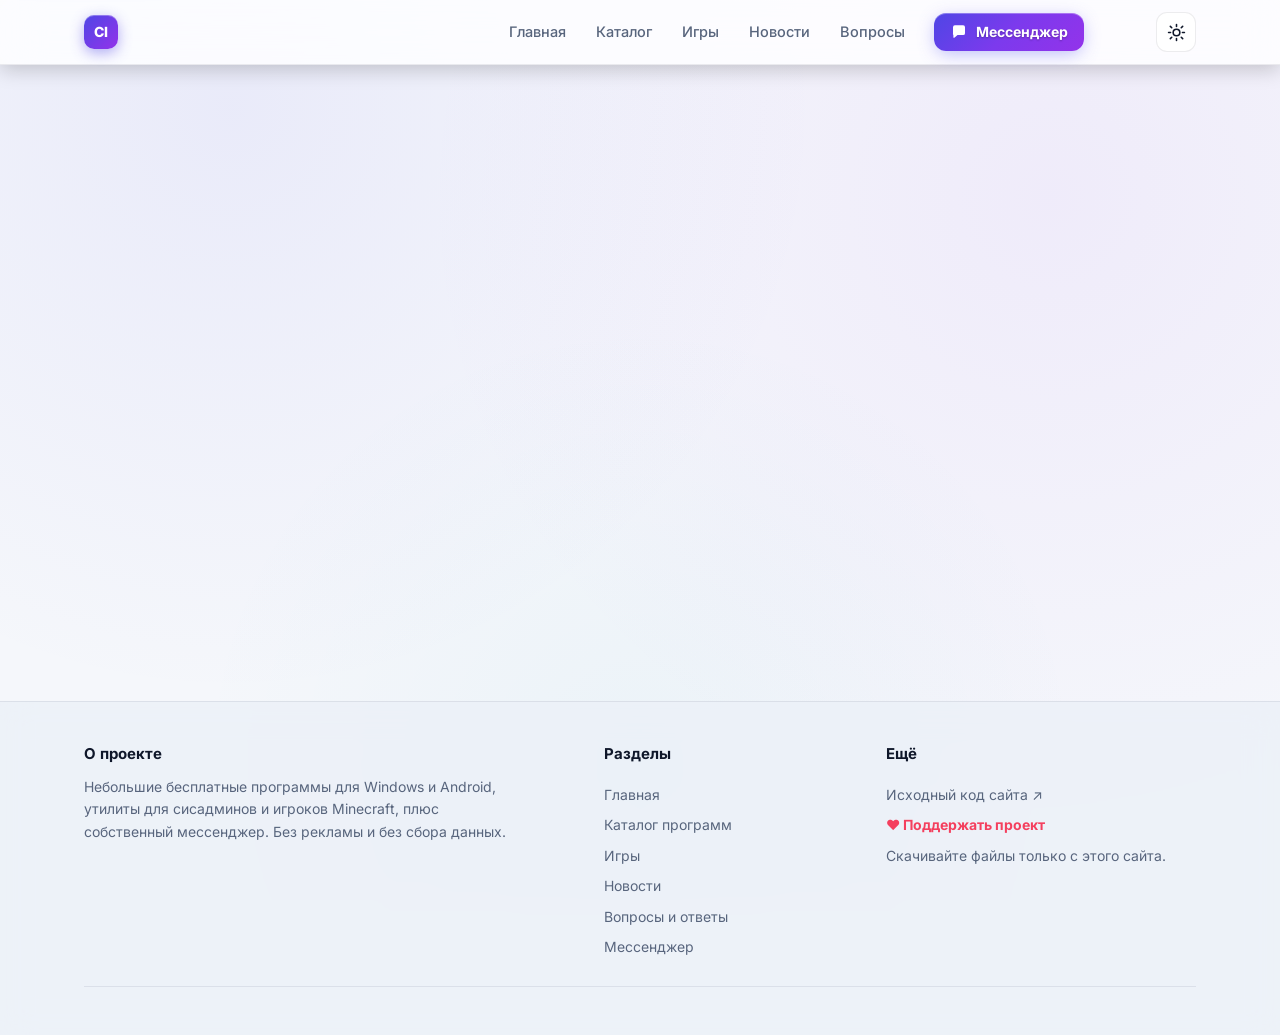
==== commit 8e983d96: "Добавлены темы Индиго и Фиолетовый с интерактивным переключателем" ====
--- a/index.html
+++ b/index.html
@@ -17,7 +17,9 @@
   (function () {
     var t = null;
     try { t = localStorage.getItem("ci-theme"); } catch (e) {}
-    if (t !== "light" && t !== "dark") t = window.matchMedia && matchMedia("(prefers-color-scheme: light)").matches ? "light" : "dark";
+    if (t !== "light" && t !== "dark" && t !== "indigo" && t !== "purple") {
+      t = window.matchMedia && matchMedia("(prefers-color-scheme: light)").matches ? "light" : "dark";
+    }
     document.documentElement.setAttribute("data-theme", t);
   })();
 </script>
@@ -52,10 +54,20 @@
       <span>Мессенджер</span><b class="nbadge" data-unread hidden></b>
     </a>
     <div class="acc-slot" id="acc-slot"></div>
-    <button class="theme-btn" id="theme-btn" type="button" aria-label="Сменить тему" title="Сменить тему">
-      <svg class="i-sun" viewBox="0 0 24 24" aria-hidden="true"><circle cx="12" cy="12" r="4.2"/><path d="M12 2v2.5M12 19.5V22M4.2 4.2 6 6M18 18l1.8 1.8M2 12h2.5M19.5 12H22M4.2 19.8 6 18M18 6l1.8-1.8"/></svg>
-      <svg class="i-moon" viewBox="0 0 24 24" aria-hidden="true"><path d="M20.5 14.2A8.5 8.5 0 0 1 9.8 3.5a8.5 8.5 0 1 0 10.7 10.7z"/></svg>
-    </button>
+    <div class="theme-slot" id="theme-slot">
+      <button class="theme-btn" id="theme-btn" type="button" aria-label="Выбрать тему" title="Выбрать тему" aria-expanded="false" aria-haspopup="true">
+        <svg class="i-moon" viewBox="0 0 24 24" aria-hidden="true"><path d="M20.5 14.2A8.5 8.5 0 0 1 9.8 3.5a8.5 8.5 0 1 0 10.7 10.7z"/></svg>
+        <svg class="i-sun" viewBox="0 0 24 24" aria-hidden="true"><circle cx="12" cy="12" r="4.2"/><path d="M12 2v2.5M12 19.5V22M4.2 4.2 6 6M18 18l1.8 1.8M2 12h2.5M19.5 12H22M4.2 19.8 6 18M18 6l1.8-1.8"/></svg>
+        <svg class="i-indigo" viewBox="0 0 24 24" aria-hidden="true"><circle cx="12" cy="12" r="9"/><path d="M12 3a9 9 0 0 1 0 18z" fill="currentColor"/></svg>
+        <svg class="i-purple" viewBox="0 0 24 24" aria-hidden="true"><polygon points="12 2 15.09 8.26 22 9.27 17 14.14 18.18 21.02 12 17.77 5.82 21.02 7 14.14 2 9.27 8.91 8.26 12 2"/></svg>
+      </button>
+      <div class="theme-menu" id="theme-menu" hidden role="menu" aria-label="Темы оформления">
+        <button type="button" role="menuitem" data-theme-val="dark"><span class="t-dot t-dark"></span><span>Тёмная</span><svg class="t-check" viewBox="0 0 24 24" aria-hidden="true"><path d="M20 6 9 17l-5-5"/></svg></button>
+        <button type="button" role="menuitem" data-theme-val="light"><span class="t-dot t-light"></span><span>Светлая</span><svg class="t-check" viewBox="0 0 24 24" aria-hidden="true"><path d="M20 6 9 17l-5-5"/></svg></button>
+        <button type="button" role="menuitem" data-theme-val="indigo"><span class="t-dot t-indigo"></span><span>Индиго</span><svg class="t-check" viewBox="0 0 24 24" aria-hidden="true"><path d="M20 6 9 17l-5-5"/></svg></button>
+        <button type="button" role="menuitem" data-theme-val="purple"><span class="t-dot t-purple"></span><span>Фиолетовый</span><svg class="t-check" viewBox="0 0 24 24" aria-hidden="true"><path d="M20 6 9 17l-5-5"/></svg></button>
+      </div>
+    </div>
   </div>
 </header>
 
--- a/css/theme.css
+++ b/css/theme.css
@@ -1,14 +1,21 @@
-/* Светлая тема CISOFT — Frosted Glassmorphism Edition
-   Включается атрибутом <html data-theme="light"> (см. index.html и js/ui.js).
-   Контраст текста ≥ 4.5:1, приятные стеклянные полупрозрачные поверхности. */
+/* Темы оформления CISOFT:
+   - Светлая (data-theme="light")
+   - Неоновый Индиго (data-theme="indigo")
+   - Кибер Фиолетовый (data-theme="purple")
+   По умолчанию используется тёмная тема из style.css (data-theme="dark").
+*/
+
+/* ═══════════════════════════════════════════════════════
+   1. СВЕТЛАЯ ТЕМА (LIGHT)
+   ═══════════════════════════════════════════════════════ */
 :root[data-theme="light"] {
   --bg: #f5f7fb;
   --bg2: #ebf0f8;
-  --card: rgba(255, 255, 255, 0.76);
-  --card2: rgba(240, 244, 252, 0.82);
+  --card: rgba(255, 255, 255, 0.78);
+  --card2: rgba(240, 244, 252, 0.85);
   --card-hover: rgba(255, 255, 255, 0.96);
   --line: rgba(15, 23, 42, 0.08);
-  --line2: rgba(15, 23, 42, 0.14);
+  --line2: rgba(15, 23, 42, 0.15);
   --glass-highlight: inset 0 1px 0 0 rgba(255, 255, 255, 0.95);
   --text: #0f172a;
   --muted: #58657d;
@@ -22,8 +29,8 @@
   --warn: #d97706;
   --danger: #e11d48;
 
-  --head-bg: rgba(255, 255, 255, 0.78);
-  --head-border: rgba(15, 23, 42, 0.07);
+  --head-bg: rgba(255, 255, 255, 0.8);
+  --head-border: rgba(15, 23, 42, 0.08);
   --shadow: 0 18px 45px -10px rgba(15, 23, 42, 0.12);
   --shadow-card: 0 4px 18px rgba(15, 23, 42, 0.05);
 
@@ -69,10 +76,157 @@
 
 :root[data-theme="light"] .lightbox { background: rgba(10, 12, 22, 0.88); }
 
-/* Переключатель тем: иконка луны/солнца */
-.theme-btn .i-moon { display: none; }
-:root[data-theme="light"] .theme-btn .i-sun { display: none; }
-:root[data-theme="light"] .theme-btn .i-moon { display: block; }
+
+/* ═══════════════════════════════════════════════════════
+   2. ТЕМА «ИНДИГО» (INDIGO)
+   ═══════════════════════════════════════════════════════ */
+:root[data-theme="indigo"] {
+  --bg: #060814;
+  --bg2: #0c1126;
+  --card: rgba(15, 23, 50, 0.7);
+  --card2: rgba(22, 35, 76, 0.78);
+  --card-hover: rgba(26, 42, 90, 0.9);
+  --line: rgba(99, 102, 241, 0.18);
+  --line2: rgba(129, 140, 248, 0.3);
+  --glass-highlight: inset 0 1px 0 0 rgba(165, 180, 252, 0.2);
+  --text: #f3f6ff;
+  --muted: #8e9dbd;
+
+  --accent: #6366f1;
+  --accent2: #38bdf8;
+  --accent-cyan: #06b6d4;
+  --link: #818cf8;
+  --link-hover: #c7d2fe;
+  --good: #10b981;
+  --warn: #f59e0b;
+  --danger: #f43f5e;
+
+  --head-bg: rgba(6, 8, 20, 0.8);
+  --head-border: rgba(99, 102, 241, 0.2);
+  --shadow: 0 20px 50px rgba(2, 5, 20, 0.8);
+  --shadow-card: 0 8px 24px rgba(2, 6, 26, 0.5);
+
+  --b-sys: #818cf8;
+  --b-games: #34d399;
+  --b-config: #fbbf24;
+  --b-media: #38bdf8;
+  --b-social: #60a5fa;
+  --b-admin: #22d3ee;
+  --b-android: #4ade80;
+  --b-vpn: #a5b4fc;
+  --b-other: #818cf8;
+
+  color-scheme: dark;
+}
+
+:root[data-theme="indigo"] body {
+  background-color: var(--bg);
+  background-image:
+    radial-gradient(circle at 18% 12%, rgba(99, 102, 241, 0.2) 0%, transparent 45%),
+    radial-gradient(circle at 82% 22%, rgba(56, 189, 248, 0.16) 0%, transparent 50%),
+    radial-gradient(circle at 50% 85%, rgba(79, 70, 229, 0.14) 0%, transparent 45%);
+}
+
+:root[data-theme="indigo"] .btn,
+:root[data-theme="indigo"] .h-btn,
+:root[data-theme="indigo"] .am-btn,
+:root[data-theme="indigo"] .acc-btn2.primary {
+  background: linear-gradient(135deg, #4338ca 0%, #4f46e5 50%, #0ea5e9 100%);
+  box-shadow: 0 10px 28px -4px rgba(79, 70, 229, 0.55), inset 0 1px 0 rgba(255, 255, 255, 0.35);
+}
+
+:root[data-theme="indigo"] .card:hover {
+  border-color: rgba(99, 102, 241, 0.55);
+  box-shadow: 0 18px 40px -8px rgba(0, 0, 0, 0.65), 0 0 28px rgba(99, 102, 241, 0.35), var(--glass-highlight);
+}
+
+:root[data-theme="indigo"] .h-grad {
+  background: linear-gradient(135deg, #ffffff 15%, #818cf8 55%, #38bdf8 100%);
+  -webkit-background-clip: text; background-clip: text; color: transparent;
+}
+
+
+/* ═══════════════════════════════════════════════════════
+   3. ТЕМА «ФИОЛЕТОВЫЙ» (PURPLE / VIOLET)
+   ═══════════════════════════════════════════════════════ */
+:root[data-theme="purple"] {
+  --bg: #0b0714;
+  --bg2: #160d26;
+  --card: rgba(28, 17, 46, 0.7);
+  --card2: rgba(44, 26, 72, 0.78);
+  --card-hover: rgba(54, 31, 88, 0.9);
+  --line: rgba(168, 85, 247, 0.2);
+  --line2: rgba(192, 132, 252, 0.32);
+  --glass-highlight: inset 0 1px 0 0 rgba(233, 213, 255, 0.2);
+  --text: #f9f6fe;
+  --muted: #a89cbd;
+
+  --accent: #a855f7;
+  --accent2: #f43f5e;
+  --accent-cyan: #e879f9;
+  --link: #c084fc;
+  --link-hover: #f0abfc;
+  --good: #10b981;
+  --warn: #f59e0b;
+  --danger: #f43f5e;
+
+  --head-bg: rgba(11, 7, 20, 0.8);
+  --head-border: rgba(168, 85, 247, 0.2);
+  --shadow: 0 20px 50px rgba(10, 2, 20, 0.8);
+  --shadow-card: 0 8px 24px rgba(12, 3, 26, 0.5);
+
+  --b-sys: #c084fc;
+  --b-games: #34d399;
+  --b-config: #fbbf24;
+  --b-media: #f43f5e;
+  --b-social: #e879f9;
+  --b-admin: #a855f7;
+  --b-android: #4ade80;
+  --b-vpn: #c084fc;
+  --b-other: #e879f9;
+
+  color-scheme: dark;
+}
+
+:root[data-theme="purple"] body {
+  background-color: var(--bg);
+  background-image:
+    radial-gradient(circle at 18% 12%, rgba(168, 85, 247, 0.22) 0%, transparent 45%),
+    radial-gradient(circle at 82% 22%, rgba(244, 63, 94, 0.16) 0%, transparent 50%),
+    radial-gradient(circle at 50% 85%, rgba(192, 132, 252, 0.14) 0%, transparent 45%);
+}
+
+:root[data-theme="purple"] .btn,
+:root[data-theme="purple"] .h-btn,
+:root[data-theme="purple"] .am-btn,
+:root[data-theme="purple"] .acc-btn2.primary {
+  background: linear-gradient(135deg, #7e22ce 0%, #a855f7 50%, #f43f5e 100%);
+  box-shadow: 0 10px 28px -4px rgba(168, 85, 247, 0.55), inset 0 1px 0 rgba(255, 255, 255, 0.35);
+}
+
+:root[data-theme="purple"] .card:hover {
+  border-color: rgba(168, 85, 247, 0.55);
+  box-shadow: 0 18px 40px -8px rgba(0, 0, 0, 0.65), 0 0 28px rgba(168, 85, 247, 0.35), var(--glass-highlight);
+}
+
+:root[data-theme="purple"] .h-grad {
+  background: linear-gradient(135deg, #ffffff 15%, #c084fc 55%, #f43f5e 100%);
+  -webkit-background-clip: text; background-clip: text; color: transparent;
+}
+
+
+/* ═══════════════════════════════════════════════════════
+   Иконки переключателя темы
+   ═══════════════════════════════════════════════════════ */
+.theme-btn .i-moon,
+.theme-btn .i-sun,
+.theme-btn .i-indigo,
+.theme-btn .i-purple { display: none; }
+
+:root[data-theme="dark"] .theme-btn .i-moon { display: block; }
+:root[data-theme="light"] .theme-btn .i-sun { display: block; }
+:root[data-theme="indigo"] .theme-btn .i-indigo { display: block; color: #818cf8; }
+:root[data-theme="purple"] .theme-btn .i-purple { display: block; color: #c084fc; }
 
 /* Плавный переход при смене темы */
 @media (prefers-reduced-motion: no-preference) {
--- a/css/header.css
+++ b/css/header.css
@@ -60,6 +60,7 @@
 .nbadge[hidden] { display: none; }
 .nav-msg .nbadge { position: absolute; top: -6px; right: -6px; }
 
+.theme-slot { position: relative; flex: none; display: flex; align-items: center; }
 .theme-btn {
   flex: none; width: 40px; height: 40px; display: grid; place-items: center;
   border-radius: 11px;
@@ -71,7 +72,7 @@
   box-shadow: var(--glass-highlight);
   transition: all .2s cubic-bezier(0.16, 1, 0.3, 1);
 }
-.theme-btn:hover {
+.theme-btn:hover, .theme-btn[aria-expanded="true"] {
   border-color: var(--accent);
   color: var(--accent);
   background: var(--card2);
@@ -83,14 +84,54 @@
   stroke-width: 2; stroke-linecap: round; stroke-linejoin: round;
   transition: transform .3s ease;
 }
-.theme-btn:hover svg { transform: rotate(18deg); }
+
+.theme-menu {
+  position: absolute; top: calc(100% + 10px); right: 0; z-index: 70; min-width: 180px; padding: 6px;
+  background: var(--card2);
+  backdrop-filter: blur(20px) saturate(180%);
+  -webkit-backdrop-filter: blur(20px) saturate(180%);
+  border: 1px solid var(--line2); border-radius: 16px;
+  box-shadow: 0 20px 50px rgba(0, 0, 0, 0.65), var(--glass-highlight);
+  animation: theme-pop .18s cubic-bezier(0.16, 1, 0.3, 1);
+  display: flex; flex-direction: column; gap: 3px;
+}
+.theme-menu[hidden] { display: none; }
+@keyframes theme-pop { from { opacity: 0; transform: translateY(-6px) scale(.98); } }
+@media (prefers-reduced-motion: reduce) { .theme-menu { animation: none; } }
+
+.theme-menu button {
+  display: flex; align-items: center; gap: 10px; width: 100%; padding: 9px 12px; border-radius: 11px;
+  border: 0; background: transparent; color: var(--text); font-size: 13.5px; font-weight: 500; cursor: pointer; text-align: left;
+  transition: background-color .15s, color .15s;
+}
+.theme-menu button:hover {
+  background: color-mix(in srgb, var(--accent) 14%, var(--card));
+  text-decoration: none;
+}
+.theme-menu button.active {
+  font-weight: 700;
+  color: var(--text);
+  background: color-mix(in srgb, var(--accent) 18%, var(--card));
+}
+.theme-menu button .t-check {
+  margin-left: auto; width: 15px; height: 15px; fill: none; stroke: var(--accent); stroke-width: 2.5; stroke-linecap: round; stroke-linejoin: round;
+  opacity: 0; transform: scale(.8); transition: opacity .15s, transform .15s;
+}
+.theme-menu button.active .t-check { opacity: 1; transform: none; }
+
+.t-dot { width: 14px; height: 14px; border-radius: 50%; flex: none; box-shadow: 0 0 0 1px rgba(255, 255, 255, 0.2); }
+.t-dark { background: #1a1e2e; border: 1px solid #4f46e5; }
+.t-light { background: #f8fafc; border: 1px solid #94a3b8; }
+.t-indigo { background: linear-gradient(135deg, #4f46e5, #0ea5e9); box-shadow: 0 0 8px rgba(99, 102, 241, 0.6); }
+.t-purple { background: linear-gradient(135deg, #9333ea, #f43f5e); box-shadow: 0 0 8px rgba(168, 85, 247, 0.6); }
 
 /* Телефон: мобильное меню */
 @media (max-width: 759px) {
   .top .wrap { height: auto; flex-wrap: wrap; gap: 0 10px; padding-top: 10px; padding-bottom: 0; }
   .brand { height: 42px; margin-right: auto; }
   .nav-msg { order: 2; padding: 7px 13px; font-size: 13.5px; }
-  .theme-btn { order: 3; width: 38px; height: 38px; }
+  .theme-slot { order: 3; }
+  .theme-btn { width: 38px; height: 38px; }
   .top .nav {
     order: 4; flex: 1 1 100%; margin: 8px -24px 0; padding: 0 16px 8px;
     overflow-x: auto; scrollbar-width: none;
